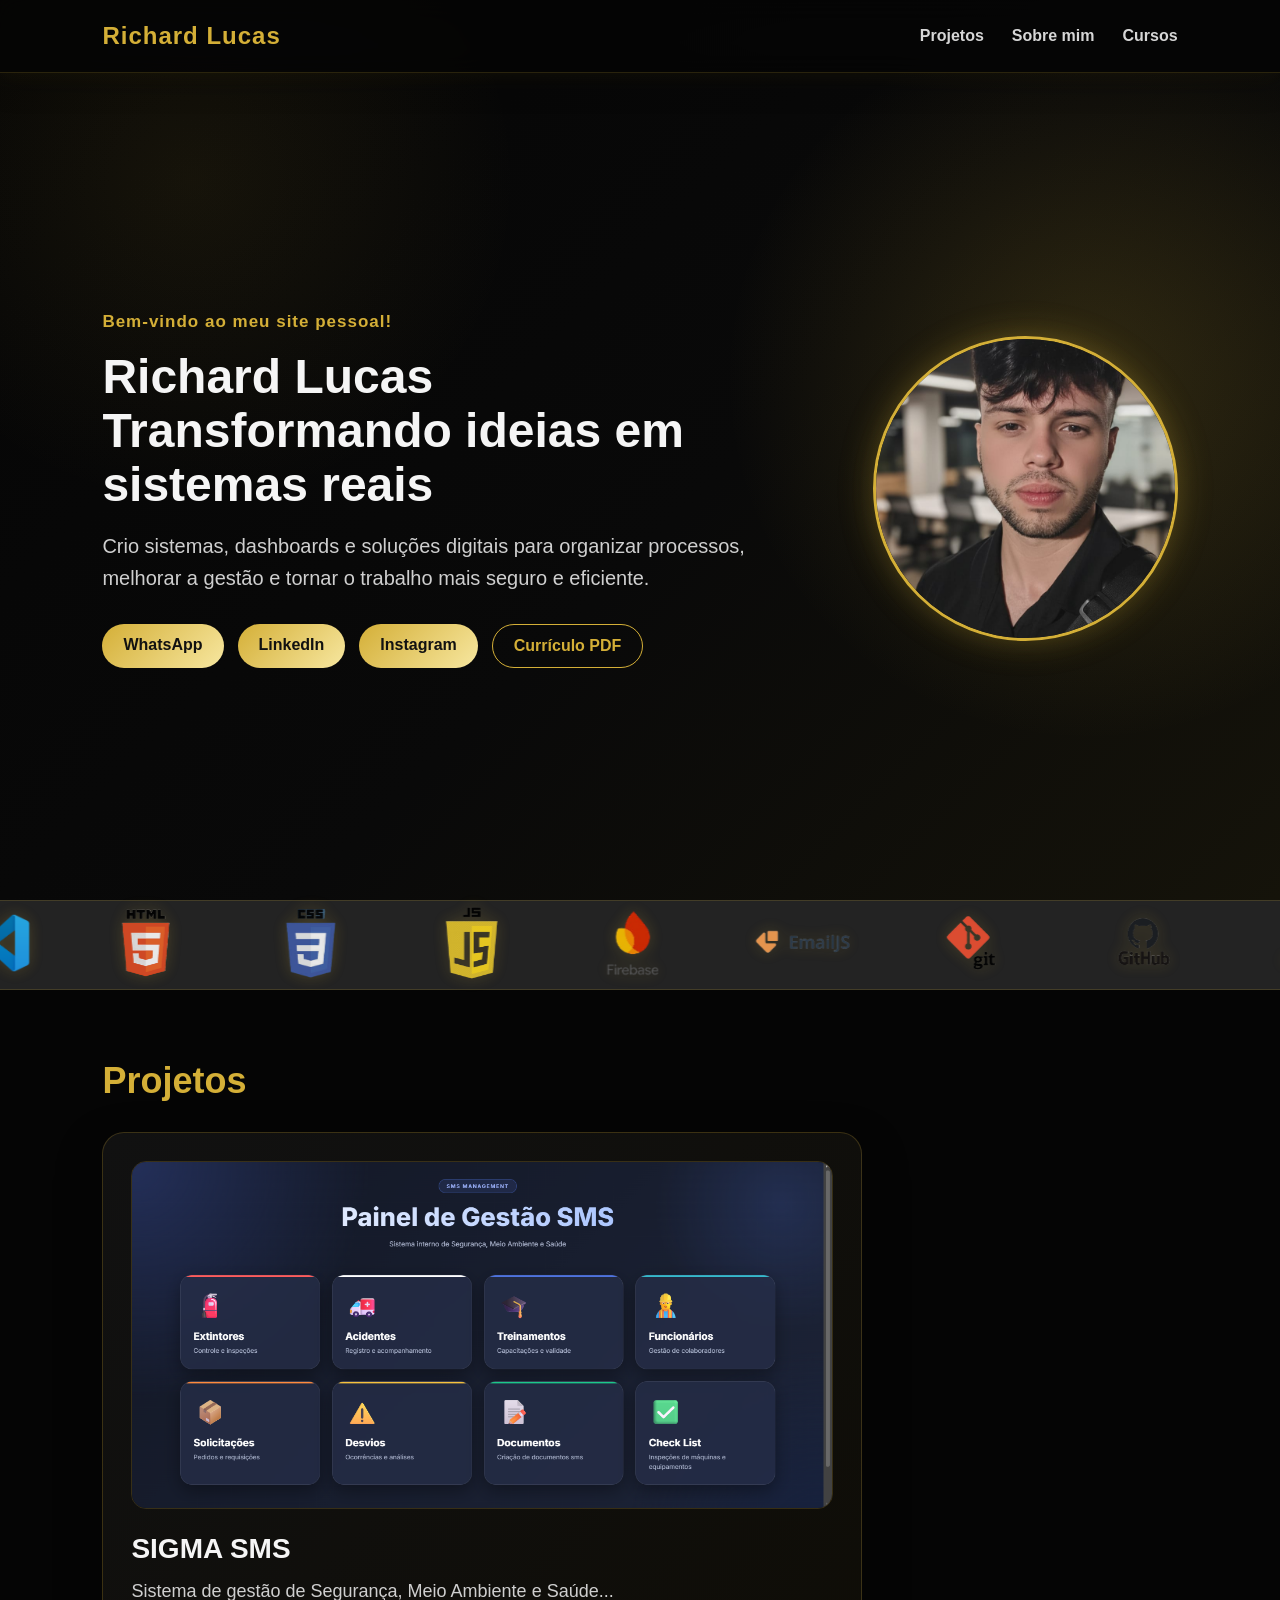
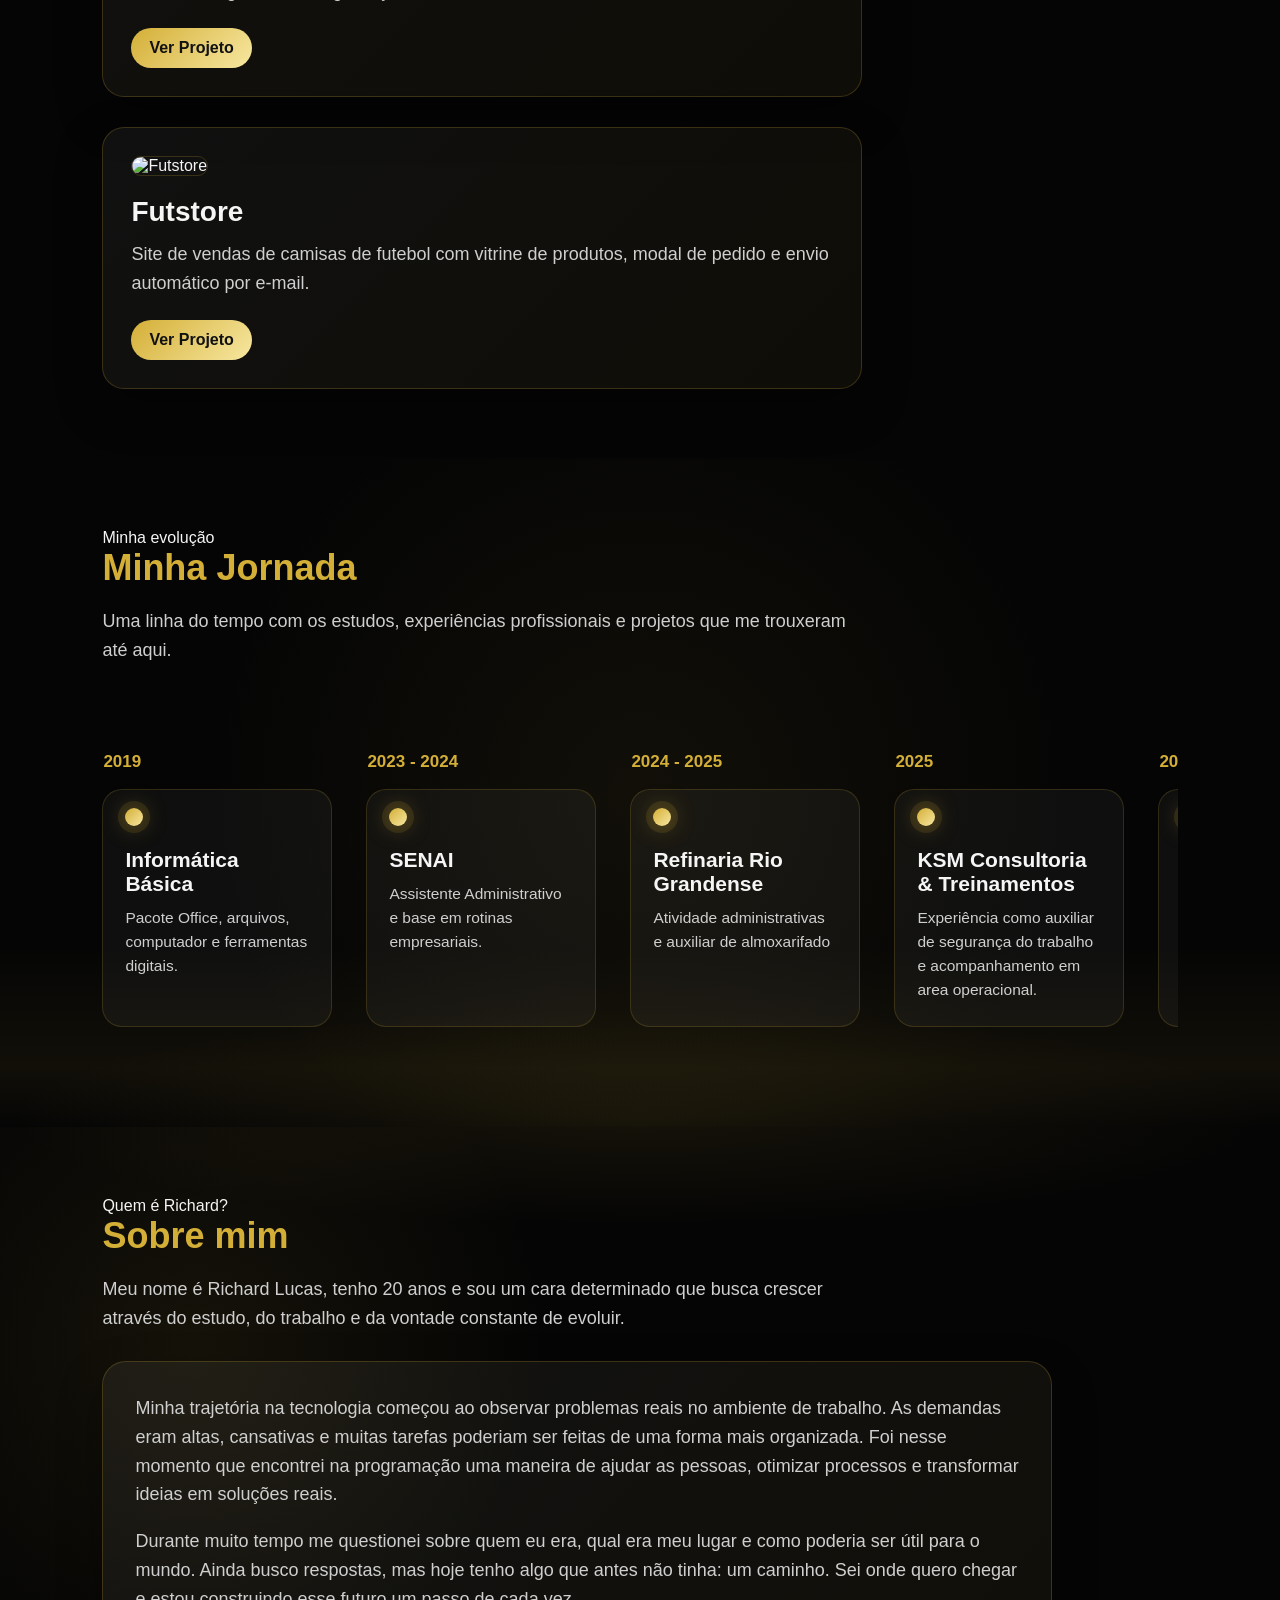
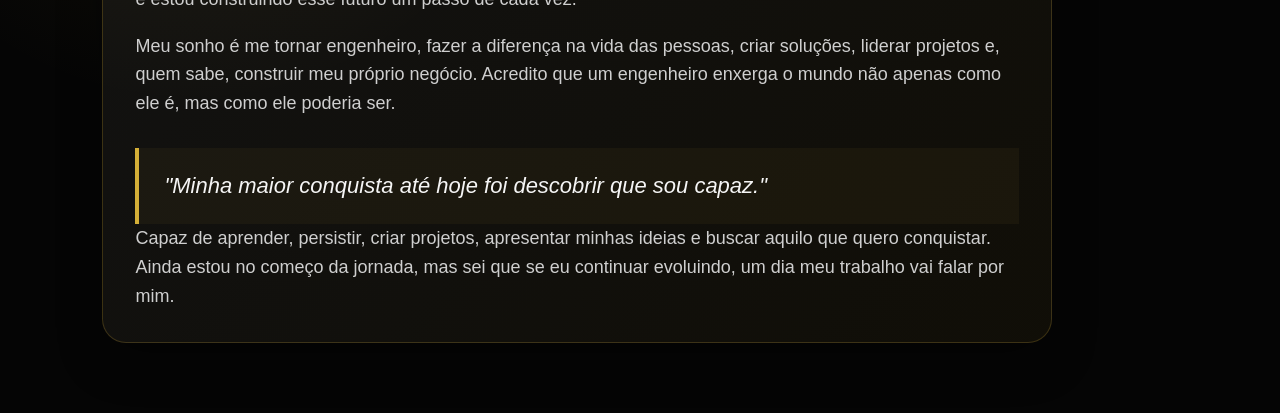
==== index.html @ 4dbd3e5e "Corrigindo caminhos dos gifs" ====
<!doctype html>
<html lang="pt-BR">
  <head>
    <meta charset="UTF-8" />
    <meta name="viewport" content="width=device-width, initial-scale=1.0" />
    <title>Richard Lucas | Desenvolvedor de Sistemas Web</title>
    <link rel="stylesheet" href="css/style.css" />
  </head>

  <body>
    <header class="header">
      <h2>Richard Lucas</h2>

      <nav>
        <a href="#projetos">Projetos</a>
        <a href="#sobre">Sobre mim</a>
        <a href="#cursos">Cursos</a>
      </nav>
    </header>

    <main>
      <section class="hero">
        <div class="hero-text">
          <span>Bem-vindo ao meu site pessoal!</span>

          <h1>
            Richard Lucas<br />
            Transformando ideias em sistemas reais
          </h1>

          <p>
            Crio sistemas, dashboards e soluções digitais para organizar
            processos, melhorar a gestão e tornar o trabalho mais seguro e
            eficiente.
          </p>

          <div class="buttons">
            <a
              href="https://wa.me/5553991507254?text=Olá,%20Richard!%20Vi%20seu%20portfólio%20e%20gostaria%20de%20conversar."
              class="btn"
              target="_blank"
            >
              WhatsApp
            </a>
            <a
              href="https://www.linkedin.com/in/richard-lucas-204932364/"
              class="btn"
              >LinkedIn</a
            >
            <a href="https://www.instagram.com/rich4rd_pl/" class="btn"
              >Instagram</a
            >
            <a
              href="assets/Curriculo_Richard_Lucas.pdf"
              class="btn btn-outline"
              download
            >
              Currículo PDF
            </a>
          </div>
        </div>

        <div class="hero-img">
          <img
            src="assets/skills/fotodeperfil.jpeg"
            alt="Foto de Richard Lucas"
          />
        </div>
      </section>

      <section class="skills">
        <div class="slider">
          <div class="slide-track">
            <a href="https://code.visualstudio.com" target="_blank">
              <img
                src="assets/skills/vscode.png"
                alt="VScode"
                class="vscode-logo"
              />
            </a>

            <a
              href="https://developer.mozilla.org/pt-BR/docs/Web/HTML"
              target="_blank"
            >
              <img src="assets/skills/html.png" alt="HTML" class="html-logo" />
            </a>

            <a
              href="https://developer.mozilla.org/pt-BR/docs/Web/CSS"
              target="_blank"
            >
              <img src="assets/skills/css.png" alt="CSS" class="css-logo" />
            </a>

            <a
              href="https://developer.mozilla.org/pt-BR/docs/Web/JavaScript"
              target="_blank"
            >
              <img src="assets/skills/js.png" alt="JS" class="js-logo" />
            </a>

            <a href="https://firebase.google.com/" target="_blank">
              <img
                src="assets/skills/firebase.png"
                alt="Firebase"
                class="firebase-logo"
              />
            </a>

            <a href="https://www.emailjs.com/" target="_blank">
              <img
                src="assets/skills/emailjs.png"
                alt="emailjs"
                class="emailjs-logo"
              />
            </a>

            <a href="https://git-scm.com/" target="_blank">
              <img src="assets/skills/git.png" alt="Git" class="git-logo" />
            </a>

            <a href="https://github.com/" target="_blank">
              <img
                src="assets/skills/git hub.png"
                alt="GitHub"
                class="github-logo"
              />
            </a>

            <a href="https://chatgpt.com/" target="_blank">
              <img
                src="assets/skills/chtgpt.png"
                alt="ChatGPT"
                class="chatgpt-logo"
              />
            </a>

            <a href="https://claude.ai/" target="_blank">
              <img
                src="assets/skills/claude.png"
                alt="Claude"
                class="claude-logo"
              />
            </a>

            <a href="https://gemini.google.com/" target="_blank">
              <img
                src="assets/skills/Gemini.png"
                alt="Gemini"
                class="gemini-logo"
              />
            </a>

            <a
              href="https://www.microsoft.com/microsoft-365/excel"
              target="_blank"
            >
              <img
                src="assets/skills/excel.png"
                alt="Excel"
                class="excel-logo"
              />
            </a>

            <a
              href="https://www.microsoft.com/microsoft-365/word"
              target="_blank"
            >
              <img src="assets/skills/word.png" alt="Word" class="word-logo" />
            </a>
          </div>
        </div>
      </section>

      <section id="projetos" class="section">
        <h2>Projetos</h2>

        <div class="projeto-card">
          <img
            src="assets/Projetos/SMS/painel_de_gestão SMS.png"
            alt="SIGMA SMS"
          />

          <h3>SIGMA SMS</h3>

          <p>Sistema de gestão de Segurança, Meio Ambiente e Saúde...</p>

          <a href="01_SIGMA SMS/sms.html">Ver Projeto</a>
        </div>

        <div class="projeto-card">
          <img src="assets/Projetos/Futstore/futstore.png" alt="Futstore" />

          <h3>Futstore</h3>

          <p>
            Site de vendas de camisas de futebol com vitrine de produtos, modal
            de pedido e envio automático por e-mail.
          </p>

          <a href="02_Futstore/futstore.html">Ver Projeto</a>
        </div>
      </section>

      <section id="cursos" class="section jornada-section">
        <span class="section-tag">Minha evolução</span>
        <h2>Minha Jornada</h2>
        <p>
          Uma linha do tempo com os estudos, experiências profissionais e
          projetos que me trouxeram até aqui.
        </p>

        <div class="jornada-timeline">
          <div class="jornada-item">
            <span class="jornada-ano">2019</span>
            <div class="jornada-dot"></div>
            <h3>Informática Básica</h3>
            <p>Pacote Office, arquivos, computador e ferramentas digitais.</p>
          </div>

          <div class="jornada-item">
            <span class="jornada-ano">2023 - 2024</span>
            <div class="jornada-dot"></div>
            <h3>SENAI</h3>
            <p>Assistente Administrativo e base em rotinas empresariais.</p>
          </div>

          <div class="jornada-item">
            <span class="jornada-ano">2024 - 2025</span>
            <div class="jornada-dot"></div>
            <h3>Refinaria Rio Grandense</h3>
            <p>Atividade administrativas e auxiliar de almoxarifado</p>
          </div>

          <div class="jornada-item">
            <span class="jornada-ano">2025</span>
            <div class="jornada-dot"></div>
            <h3>KSM Consultoria & Treinamentos</h3>
            <p>
              Experiência como auxiliar de segurança do trabalho e
              acompanhamento em area operacional.
            </p>
          </div>

          <div class="jornada-item">
            <span class="jornada-ano">2025</span>
            <div class="jornada-dot"></div>
            <h3>Serra Morena</h3>
            <p>Atuação na área de SMS, controles, EPIs, DDS e documentos.</p>
          </div>

          <div class="jornada-item destaque">
            <span class="jornada-ano">2025</span>
            <div class="jornada-dot"></div>
            <h3>Desenvolvimento Web</h3>
            <p>
              HTML, CSS, JavaScript, Firebase, GitHub e criação de sistemas.
            </p>
          </div>

          <div class="jornada-item destaque">
            <span class="jornada-ano">2026</span>
            <div class="jornada-dot"></div>
            <h3>SIGMA SMS</h3>
            <p>
              Criação de um sistema real para gestão de Segurança, Meio Ambiente
              e Saúde.
            </p>
          </div>

          <div class="jornada-item destaque">
            <span class="jornada-ano">2026</span>
            <div class="jornada-dot"></div>
            <h3>Técnico em Segurança</h3>
            <p>Formação pela QI em Segurança do Trabalho.</p>
          </div>

          <div class="jornada-item destaque">
            <span class="jornada-ano">2026</span>
            <div class="jornada-dot"></div>
            <h3>QITEC</h3>
            <p>Projeto selecionado para apresentação em feira tecnológica.</p>
          </div>
        </div>
      </section>

      <section id="sobre" class="section sobre-section">
        <span class="section-tag">Quem é Richard?</span>
        <h2>Sobre mim</h2>

        <p>
          Meu nome é Richard Lucas, tenho 20 anos e sou um cara determinado que
          busca crescer através do estudo, do trabalho e da vontade constante de
          evoluir.
        </p>

        <div class="sobre-texto">
          <p>
            Minha trajetória na tecnologia começou ao observar problemas reais
            no ambiente de trabalho. As demandas eram altas, cansativas e muitas
            tarefas poderiam ser feitas de uma forma mais organizada. Foi nesse
            momento que encontrei na programação uma maneira de ajudar as
            pessoas, otimizar processos e transformar ideias em soluções reais.
          </p>

          <p>
            Durante muito tempo me questionei sobre quem eu era, qual era meu
            lugar e como poderia ser útil para o mundo. Ainda busco respostas,
            mas hoje tenho algo que antes não tinha: um caminho. Sei onde quero
            chegar e estou construindo esse futuro um passo de cada vez.
          </p>

          <p>
            Meu sonho é me tornar engenheiro, fazer a diferença na vida das
            pessoas, criar soluções, liderar projetos e, quem sabe, construir
            meu próprio negócio. Acredito que um engenheiro enxerga o mundo não
            apenas como ele é, mas como ele poderia ser.
          </p>

          <div class="frase-impacto">
            "Minha maior conquista até hoje foi descobrir que sou capaz."
          </div>

          <p>
            Capaz de aprender, persistir, criar projetos, apresentar minhas
            ideias e buscar aquilo que quero conquistar. Ainda estou no começo
            da jornada, mas sei que se eu continuar evoluindo, um dia meu
            trabalho vai falar por mim.
          </p>
        </div>
      </section>
    </main>

    <script src="js/script.js"></script>
  </body>
</html>
---- css/style.css ----
/* ==============================
   RESET / BASE
============================== */
* {
  margin: 0;
  padding: 0;
  box-sizing: border-box;
  font-family: Arial, Helvetica, sans-serif;
}

html {
  scroll-behavior: smooth;
}

body {
  background: #050505;
  color: #f5f5f5;
}

/* ==============================
   HEADER
============================== */
.header {
  width: 100%;
  padding: 22px 8%;
  display: flex;
  justify-content: space-between;
  align-items: center;
  background: rgba(5, 5, 5, 0.88);
  position: fixed;
  top: 0;
  z-index: 10;
  backdrop-filter: blur(12px);
  border-bottom: 1px solid rgba(212, 175, 55, 0.18);
}

.header h2 {
  color: #d4af37;
  letter-spacing: 1px;
}

.header nav {
  display: flex;
  gap: 28px;
}

.header nav a {
  color: #d6d6d6;
  text-decoration: none;
  font-weight: 600;
  transition: 0.3s;
}

.header nav a:hover {
  color: #d4af37;
}

/* ==============================
   HERO
============================== */
.hero {
  min-height: 100vh;
  padding: 135px 8% 55px;
  display: flex;
  align-items: center;
  justify-content: space-between;
  gap: 55px;
  background:
    radial-gradient(circle at 85% 42%, rgba(212, 175, 55, 0.18), transparent 30%),
    radial-gradient(circle at 15% 20%, rgba(212, 175, 55, 0.08), transparent 25%),
    linear-gradient(135deg, #050505 0%, #090909 55%, #15130a 100%);
}

.hero-text {
  max-width: 680px;
}

.hero-text span {
  color: #d4af37;
  font-weight: bold;
  font-size: 17px;
  letter-spacing: 1px;
}

.hero-text h1 {
  font-size: 48px;
  line-height: 1.12;
  margin: 18px 0;
}

.hero-text p {
  color: #cfcfcf;
  font-size: 20px;
  line-height: 1.6;
  margin-bottom: 30px;
  max-width: 650px;
}

/* ==============================
   BOTÕES
============================== */
.buttons {
  display: flex;
  flex-wrap: wrap;
  gap: 14px;
}

.btn {
  padding: 12px 21px;
  border-radius: 999px;
  background: linear-gradient(135deg, #d4af37, #f7e7a0);
  color: #111;
  font-weight: bold;
  text-decoration: none;
  transition: 0.3s;
}

.btn:hover {
  transform: translateY(-4px);
  box-shadow: 0 10px 28px rgba(212, 175, 55, 0.28);
}

.btn-outline {
  background: transparent;
  color: #d4af37;
  border: 1.5px solid #d4af37;
}

/* ==============================
   FOTO HERO
============================== */
.hero-img {
  position: relative;
}

.hero-img::before {
  content: "";
  position: absolute;
  inset: -22px;
  border-radius: 50%;
  background: radial-gradient(circle, rgba(212, 175, 55, 0.38), transparent 65%);
  filter: blur(12px);
  z-index: 0;
}

.hero-img img {
  position: relative;
  z-index: 1;
  width: 305px;
  height: 305px;
  object-fit: cover;
  border-radius: 50%;
  border: 3px solid #d4af37;
  box-shadow: 0 0 35px rgba(212, 175, 55, 0.28);
}

/* ==============================
   SKILLS / TECNOLOGIAS
============================== */
.skills {
  height: 90px;
  display: flex;
  align-items: center;
  background: rgba(37, 37, 37, 0.95);
  overflow: visible;
  position: relative;
  border-top: 1px solid rgba(212, 175, 55, 0.18);
  border-bottom: 1px solid rgba(212, 175, 55, 0.18);
}

.skills::before {
  content: "";
  position: absolute;
  left: 0;
  top: 50%;
  width: 100%;
  height: 1px;
  transform: translateY(-50%);
  box-shadow:
    0 0 5px #d4af37,
    0 0 10px #d4af37,
}

.slider {
  width: 100%;
  overflow: hidden;
  cursor: grab;
  user-select: none;
}

.slider.dragging {
  cursor: grabbing;
}

.slider.dragging a {
  pointer-events: none;
}

.slide-track {
  display: flex;
  align-items: center;
  gap: 70px;
  width: fit-content;
  transform: translateX(0);
  will-change: transform;
}

.slide-track img {
  object-fit: contain;
  opacity: 0.9;
  filter: drop-shadow(0 0 8px rgba(212, 175, 55, 0.25));
  transition: 0.3s;
}

.slide-track img:hover {
  transform: scale(1.15);
  opacity: 1;
  filter:
    drop-shadow(0 0 10px #d4af37)
    drop-shadow(0 0 20px #d4af37);
}

/* Tamanho individual das logos */
.vscode-logo {
  width: 60px !important;
  height: 60px !important;
}

.html-logo {
  width: 90px !important;
  height: 90px !important;
}

.css-logo {
  width: 100px !important;
  height: 100px !important;
}

.js-logo {
  width: 82px !important;
  height: 82px !important;
}

.firebase-logo {
  width: 100px !important;
  height: 100px !important;
}

.emailjs-logo {
  width: 100px !important;
  height: 100px !important;
}

.git-logo {
  width: 100px !important;
  height: 100px !important;
}

.github-logo {
  width: 100px !important;
  height: 100px !important;
}

.chatgpt-logo {
  width: 100px !important;
  height: 100px !important;
}

.claude-logo {
  width: 200px !important;
  height: 200px !important;
}

.gemini-logo {
  width: 100px !important;
  height: 100px !important;
}

.excel-logo,
.word-logo {
  width: 65px !important;
  height: 65px !important;
}

/* ==============================
   SEÇÕES
============================== */
.section {
  padding: 70px 8%;
  background: #050505;
}

.section h2 {
  font-size: 36px;
  color: #d4af37;
  margin-bottom: 18px;
}

.section p {
  color: #cfcfcf;
  font-size: 18px;
  line-height: 1.6;
  max-width: 750px;
}

/* ==============================
   Projetos
============================== */

.projeto-card {
  margin-top: 30px;
  max-width: 760px;
  padding: 28px;
  border-radius: 22px;
  background: linear-gradient(135deg, rgba(255, 255, 255, 0.05), rgba(212, 175, 55, 0.05));
  border: 1px solid rgba(212, 175, 55, 0.22);
  box-shadow: 0 18px 45px rgba(0, 0, 0, 0.35);
}

.projeto-card h3 {
  color: #f5f5f5;
  font-size: 28px;
  margin-bottom: 12px;
}

.projeto-card p {
  margin-bottom: 22px;
}

.projeto-card a {
  color: #111;
  background: linear-gradient(135deg, #d4af37, #f7e7a0);
  padding: 11px 18px;
  border-radius: 999px;
  font-weight: bold;
  text-decoration: none;
  display: inline-block;
  transition: 0.3s;
}

.projeto-card a:hover {
  transform: translateY(-3px);
  box-shadow: 0 10px 25px rgba(212, 175, 55, 0.25);
}

.projeto-card img {
  width: 100%;
  border-radius: 15px;
  margin-bottom: 20px;
  border: 1px solid rgba(212, 175, 55, 0.2);
}

/* ==============================
   RESPONSIVO
============================== */
@media (max-width: 850px) {
  .header {
    flex-direction: column;
    gap: 16px;
    padding: 18px 6%;
  }

  .hero {
    flex-direction: column-reverse;
    text-align: center;
    padding-top: 165px;
  }

  .hero-text h1 {
    font-size: 34px;
  }

  .hero-text p {
    font-size: 17px;
  }

  .buttons {
    justify-content: center;
  }

  .hero-img img {
    width: 235px;
    height: 235px;
  }

  .skills {
    height: 75px;
  }

  .slide-track {
    gap: 45px;
  }
}

/* ==============================
   JORNADA / TIMELINE HORIZONTAL
============================== */
.jornada-section {
  position: relative;
  background:
    radial-gradient(
      circle at center,
      rgba(212, 175, 55, 0.06),
      transparent 60%
    ),
    #050505;
}

.jornada-section::after {
  content: "";
  position: absolute;

  bottom: 0;
  left: 0;

  width: 100%;
  height: 180px;

  background: linear-gradient(
    to bottom,
    transparent,
    rgba(212, 175, 55, 0.03),
    rgba(212, 175, 55, 0.06),
    transparent
  );

  pointer-events: none;
}

.jornada-timeline {
  margin-top: 55px;
  position: relative;
  display: flex;
  gap: 34px;
  overflow-x: auto;
  padding: 70px 10px 30px;
  scroll-snap-type: x mandatory;
}

.jornada-timeline::-webkit-scrollbar {
  height: 8px;
}

.jornada-timeline::-webkit-scrollbar-track {
  background: rgba(255, 255, 255, 0.06);
  border-radius: 999px;
}

.jornada-timeline::-webkit-scrollbar-thumb {
  background: linear-gradient(135deg, #d4af37, #f7e7a0);
  border-radius: 999px;
}

.jornada-dot {
  z-index: 4;
}

.jornada-item {
  z-index: 2;
}

.jornada-dot {
  z-index: 3;
}

.jornada-item {
  position: relative;
  min-width: 230px;
  padding: 58px 22px 24px;
  border-radius: 20px;
  background: rgba(255, 255, 255, 0.045);
  border: 1px solid rgba(212, 175, 55, 0.18);
  scroll-snap-align: start;
  transition: all 0.3s ease;
}

.jornada-item:hover {
  transform: translateY(-14px);
  border-color: rgba(212, 175, 55, 0.65);
  box-shadow:
    0 22px 45px rgba(0, 0, 0, 0.45),
    0 0 28px rgba(212, 175, 55, 0.14);
}

.jornada-ano {
  position: absolute;
  top: -38px;
  left: 0;
  color: #d4af37;
  font-weight: bold;
  font-size: 17px;
}

.jornada-dot {
  position: absolute;
  top: 18px;
  left: 22px;
  width: 18px;
  height: 18px;
  border-radius: 50%;
  background: linear-gradient(135deg, #d4af37, #f7e7a0);
  box-shadow:
    0 0 0 7px rgba(212, 175, 55, 0.12),
    0 0 22px rgba(212, 175, 55, 0.5);
  z-index: 10;
}

.jornada-item:hover {
  transform: translateY(-14px);
  border-color: rgba(212, 175, 55, 0.65);
  box-shadow:
    0 22px 45px rgba(0, 0, 0, 0.45),
    0 0 28px rgba(212, 175, 55, 0.14);
}

.jornada-item:hover .jornada-dot {
  transform: scale(1.35);
  box-shadow:
    0 0 0 10px rgba(212, 175, 55, 0.18),
    0 0 25px rgba(212, 175, 55, 0.85),
    0 0 45px rgba(212, 175, 55, 0.45);
}

.jornada-item:hover .jornada-ano {
  text-shadow:
    0 0 10px rgba(212, 175, 55, 0.8),
    0 0 22px rgba(212, 175, 55, 0.45);
}

.jornada-dot {
  transition: 0.35s ease;
}

.jornada-item h3 {
  color: #f5f5f5;
  font-size: 21px;
  margin-bottom: 10px;
}

.jornada-item p {
  font-size: 15.5px;
  color: #cfcfcf;
  line-height: 1.55;
}

.jornada-item.destaque {
  background: linear-gradient(
    135deg,
    rgba(212, 175, 55, 0.11),
    rgba(255, 255, 255, 0.045)
  );
  border-color: rgba(212, 175, 55, 0.28);
}

/* ==============================
   SOBRE MIM
============================== */
.sobre-section {
  position: relative;
  background:
    radial-gradient(circle at 15% 25%, rgba(212, 175, 55, 0.08), transparent 28%),
    #050505;
}

.sobre-section::before {
  content: "";

  position: absolute;

  top: -120px;
  left: 0;

  width: 100%;
  height: 220px;

  background: radial-gradient(
    ellipse at center,
    rgba(212, 175, 55, 0.08),
    transparent 70%
  );

  pointer-events: none;
}

.sobre-texto {
  margin-top: 28px;
  max-width: 950px;
  padding: 32px;
  border-radius: 24px;
  background: linear-gradient(
    135deg,
    rgba(255, 255, 255, 0.055),
    rgba(212, 175, 55, 0.06)
  );
  border: 1px solid rgba(212, 175, 55, 0.22);
  box-shadow: 0 18px 45px rgba(0, 0, 0, 0.32);
}

.sobre-texto p {
  max-width: 100%;
  margin-bottom: 18px;
}

.sobre-texto p:last-child {
  margin-bottom: 0;
}

.frase-impacto {
  margin-top: 30px;
  padding: 25px;

  border-left: 4px solid #d4af37;

  background: rgba(212,175,55,.05);

  font-size: 22px;
  font-style: italic;
}

/* ==============================
   ANIMAÇÕES
============================== */

/* Partículas douradas no fundo */
body::before {
  content: "";
  position: fixed;
  inset: 0;

  background-image:
    radial-gradient(circle, rgba(212, 175, 55, 0.7) 1px, transparent 1px);

  background-size: 180px 180px;

  opacity: 0.12;

  pointer-events: none;
  z-index: -1;

  animation: particlesMove 40s linear infinite;
}

@keyframes particlesMove {
  from {
    transform: translateY(0);
  }

  to {
    transform: translateY(-180px);
  }
}

/* Foto respirando */
.hero-img img {
  animation: photoBreath 5s ease-in-out infinite;
}

@keyframes photoBreath {
  0%,100% {
    transform: scale(1);
  }

  50% {
    transform: scale(1.03);
  }
}

/* Aura girando atrás da foto */
.hero-img::before {
  animation: rotateGlow 12s linear infinite;
}

@keyframes rotateGlow {
  from {
    transform: rotate(0deg);
  }

  to {
    transform: rotate(360deg);
  }
}

/* Títulos brilhando suavemente */
.section h2 {
  animation: titleGlow 4s ease-in-out infinite;
}

@keyframes titleGlow {
  0%,100% {
    text-shadow: none;
  }

  50% {
    text-shadow:
      0 0 10px rgba(212, 175, 55, 0.4),
      0 0 20px rgba(212, 175, 55, 0.2);
  }
}

/* Cards da jornada */
.jornada-item {
  transition:
    transform 0.35s ease,
    box-shadow 0.35s ease,
    border-color 0.35s ease;
}

.jornada-item:hover {
  transform: translateY(-14px);
}

/* Bolinha da timeline */
.jornada-dot {
  transition: 0.35s ease;
}

.jornada-item:hover .jornada-dot {
  transform: scale(1.3);

  box-shadow:
    0 0 0 10px rgba(212, 175, 55, 0.15),
    0 0 25px rgba(212, 175, 55, 0.7),
    0 0 45px rgba(212, 175, 55, 0.4);
}

/* Botões */
.btn {
  position: relative;
  overflow: hidden;
}

.btn::before {
  content: "";
  position: absolute;
  top: 0;
  left: -100%;

  width: 100%;
  height: 100%;

  background: linear-gradient(
    90deg,
    transparent,
    rgba(255,255,255,0.3),
    transparent
  );

  transition: 0.6s;
}

.btn:hover::before {
  left: 100%;
}

/* ==============================
   ANIMAÇÃO HEADER / NAV
============================== */
.header {
  box-shadow:
    0 0 20px rgba(212, 175, 55, 0.08),
    0 8px 30px rgba(0, 0, 0, 0.35);
}

.header::after {
  content: "";
  position: absolute;
  bottom: -1px;
  left: -100%;

  width: 100%;
  height: 1px;

  background: linear-gradient(
    90deg,
    transparent,
    #d4af37,
    #f7e7a0,
    transparent
  );

  animation: navGlow 4s linear infinite;
}

@keyframes navGlow {
  from {
    left: -100%;
  }

  to {
    left: 100%;
  }
}

.header nav a {
  position: relative;
}

.header nav a::after {
  content: "";
  position: absolute;
  left: 0;
  bottom: -7px;

  width: 0;
  height: 2px;

  background: linear-gradient(90deg, #d4af37, #f7e7a0);
  box-shadow: 0 0 12px rgba(212, 175, 55, 0.8);

  transition: 0.3s;
}

.header nav a:hover::after {
  width: 100%;
}
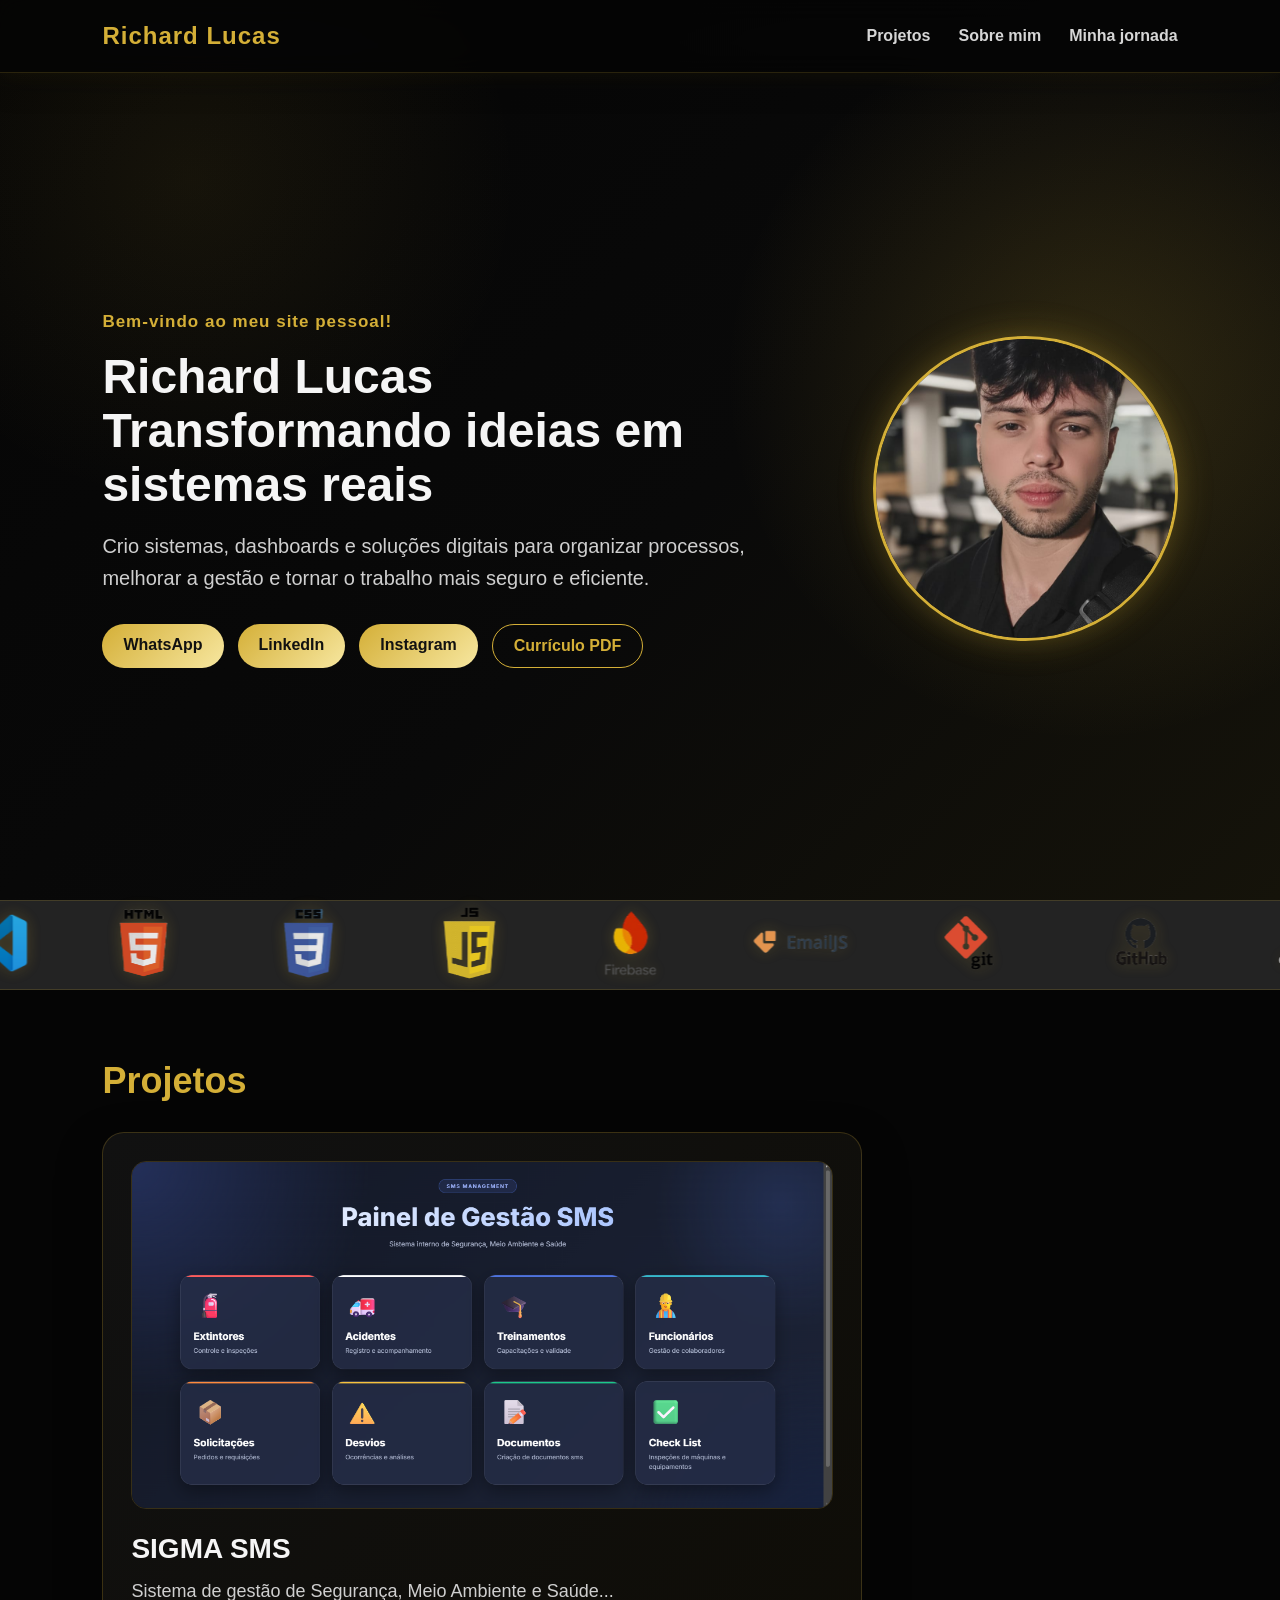
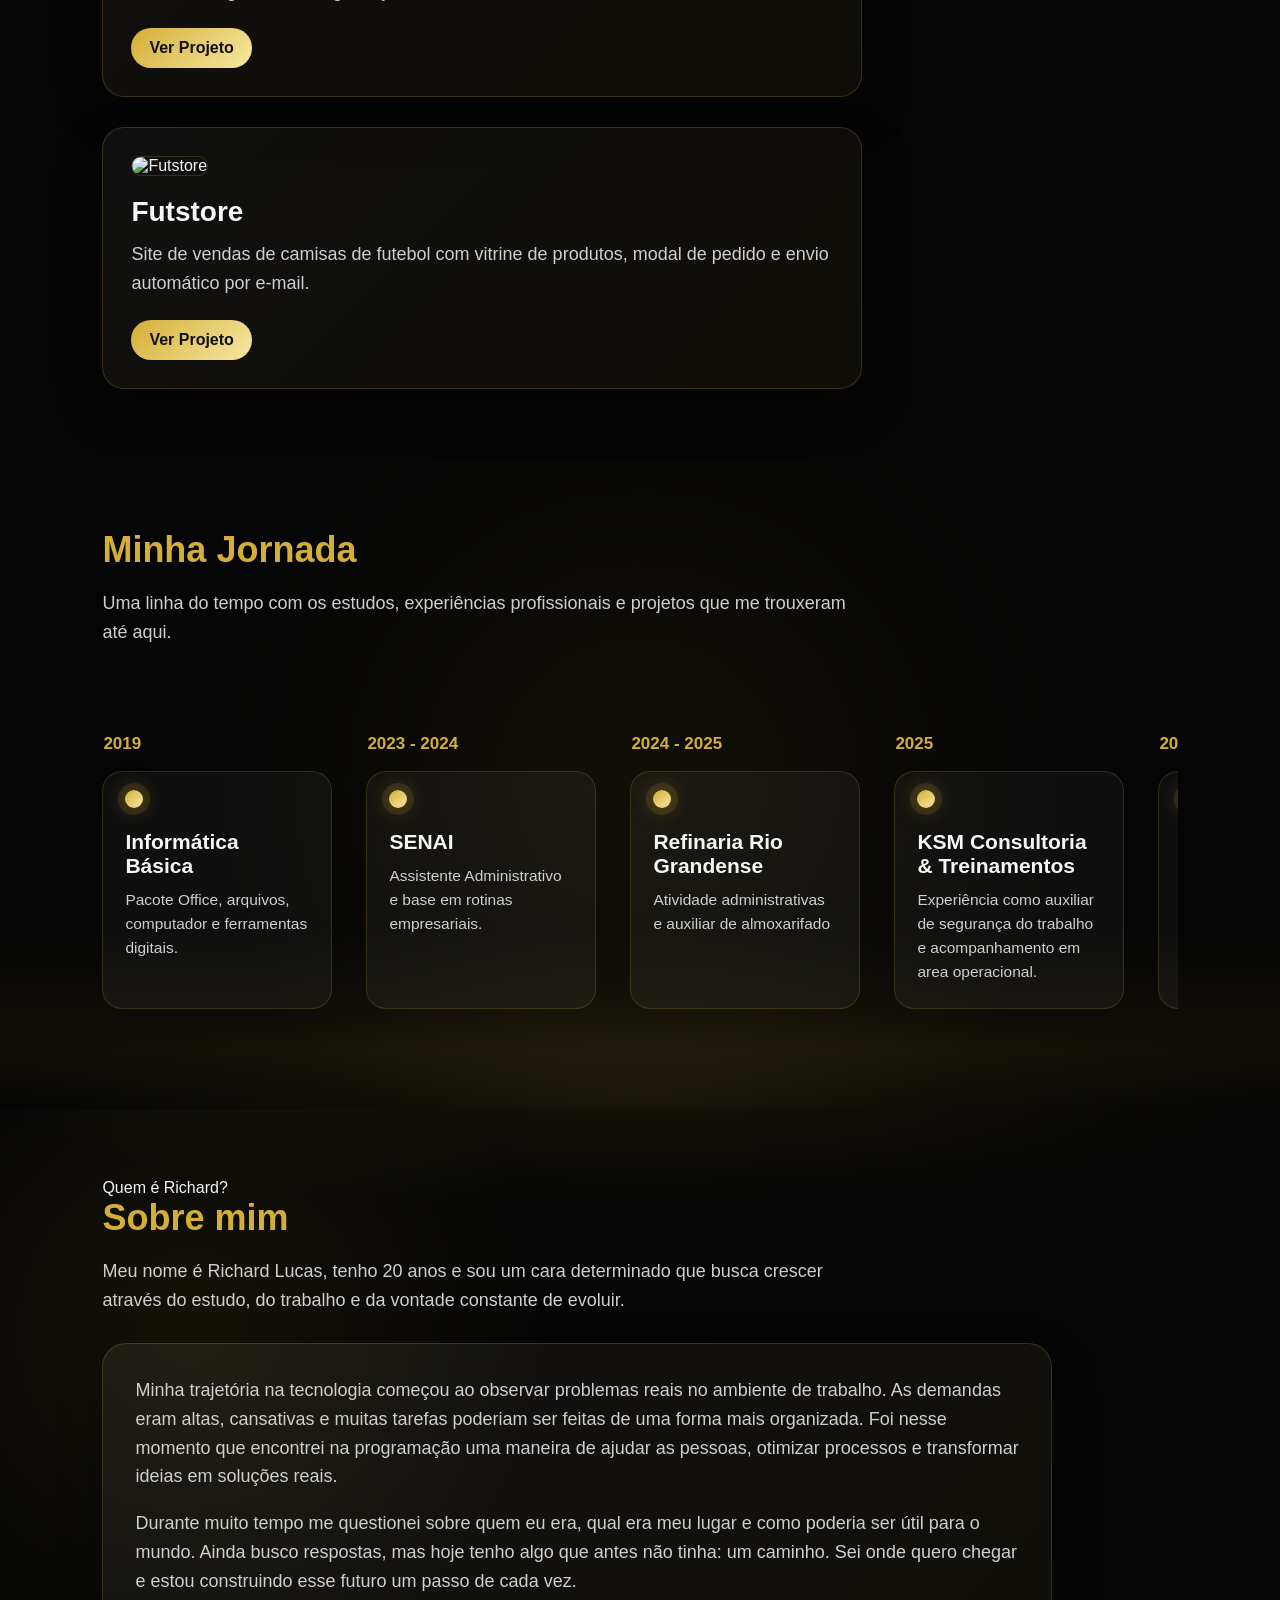
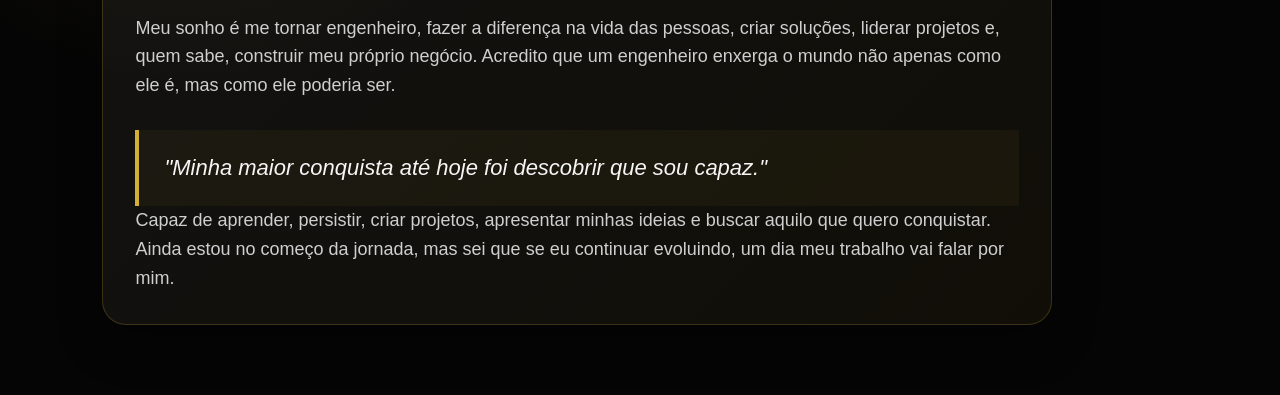
==== commit e8f6bb65: "ajuste na pagina principal" ====
--- a/index.html
+++ b/index.html
@@ -14,7 +14,7 @@
       <nav>
         <a href="#projetos">Projetos</a>
         <a href="#sobre">Sobre mim</a>
-        <a href="#cursos">Cursos</a>
+        <a href="#cursos">Minha jornada</a>
       </nav>
     </header>
 
@@ -204,7 +204,6 @@
       </section>
 
       <section id="cursos" class="section jornada-section">
-        <span class="section-tag">Minha evolução</span>
         <h2>Minha Jornada</h2>
         <p>
           Uma linha do tempo com os estudos, experiências profissionais e
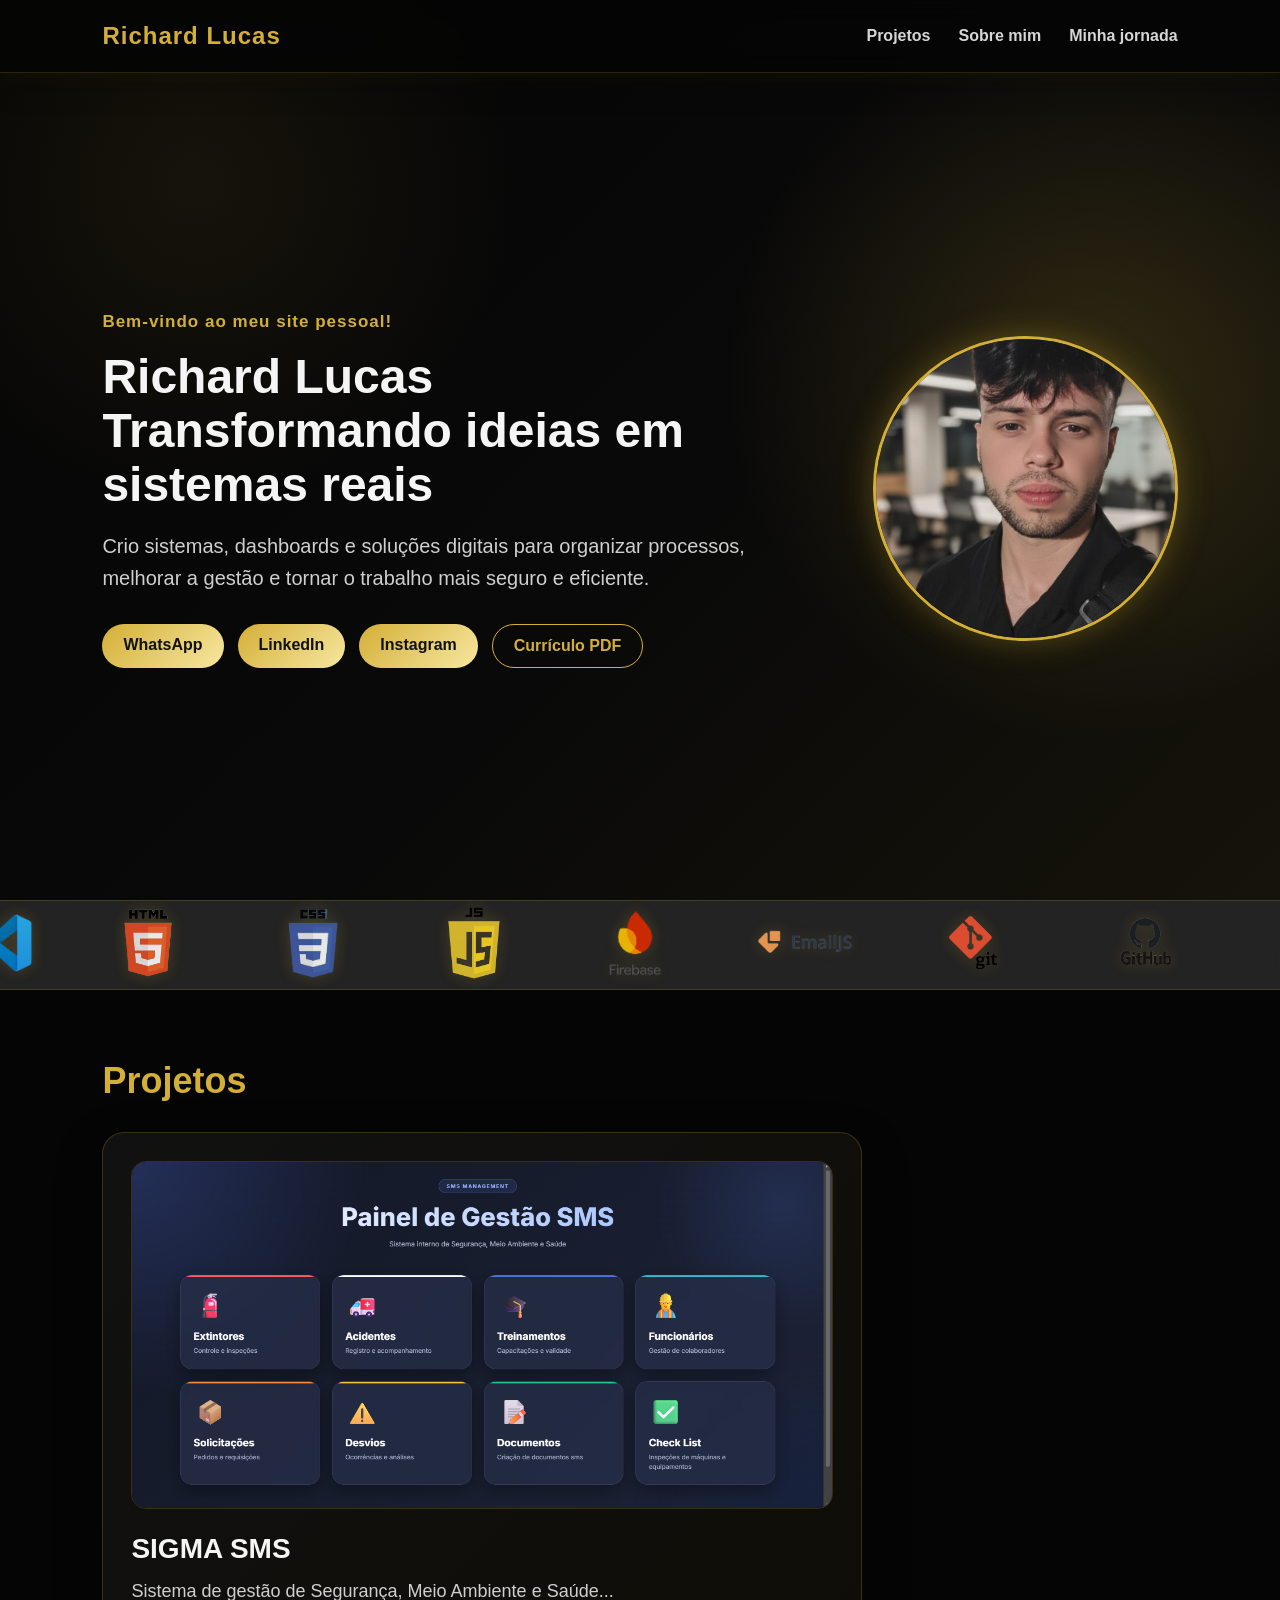
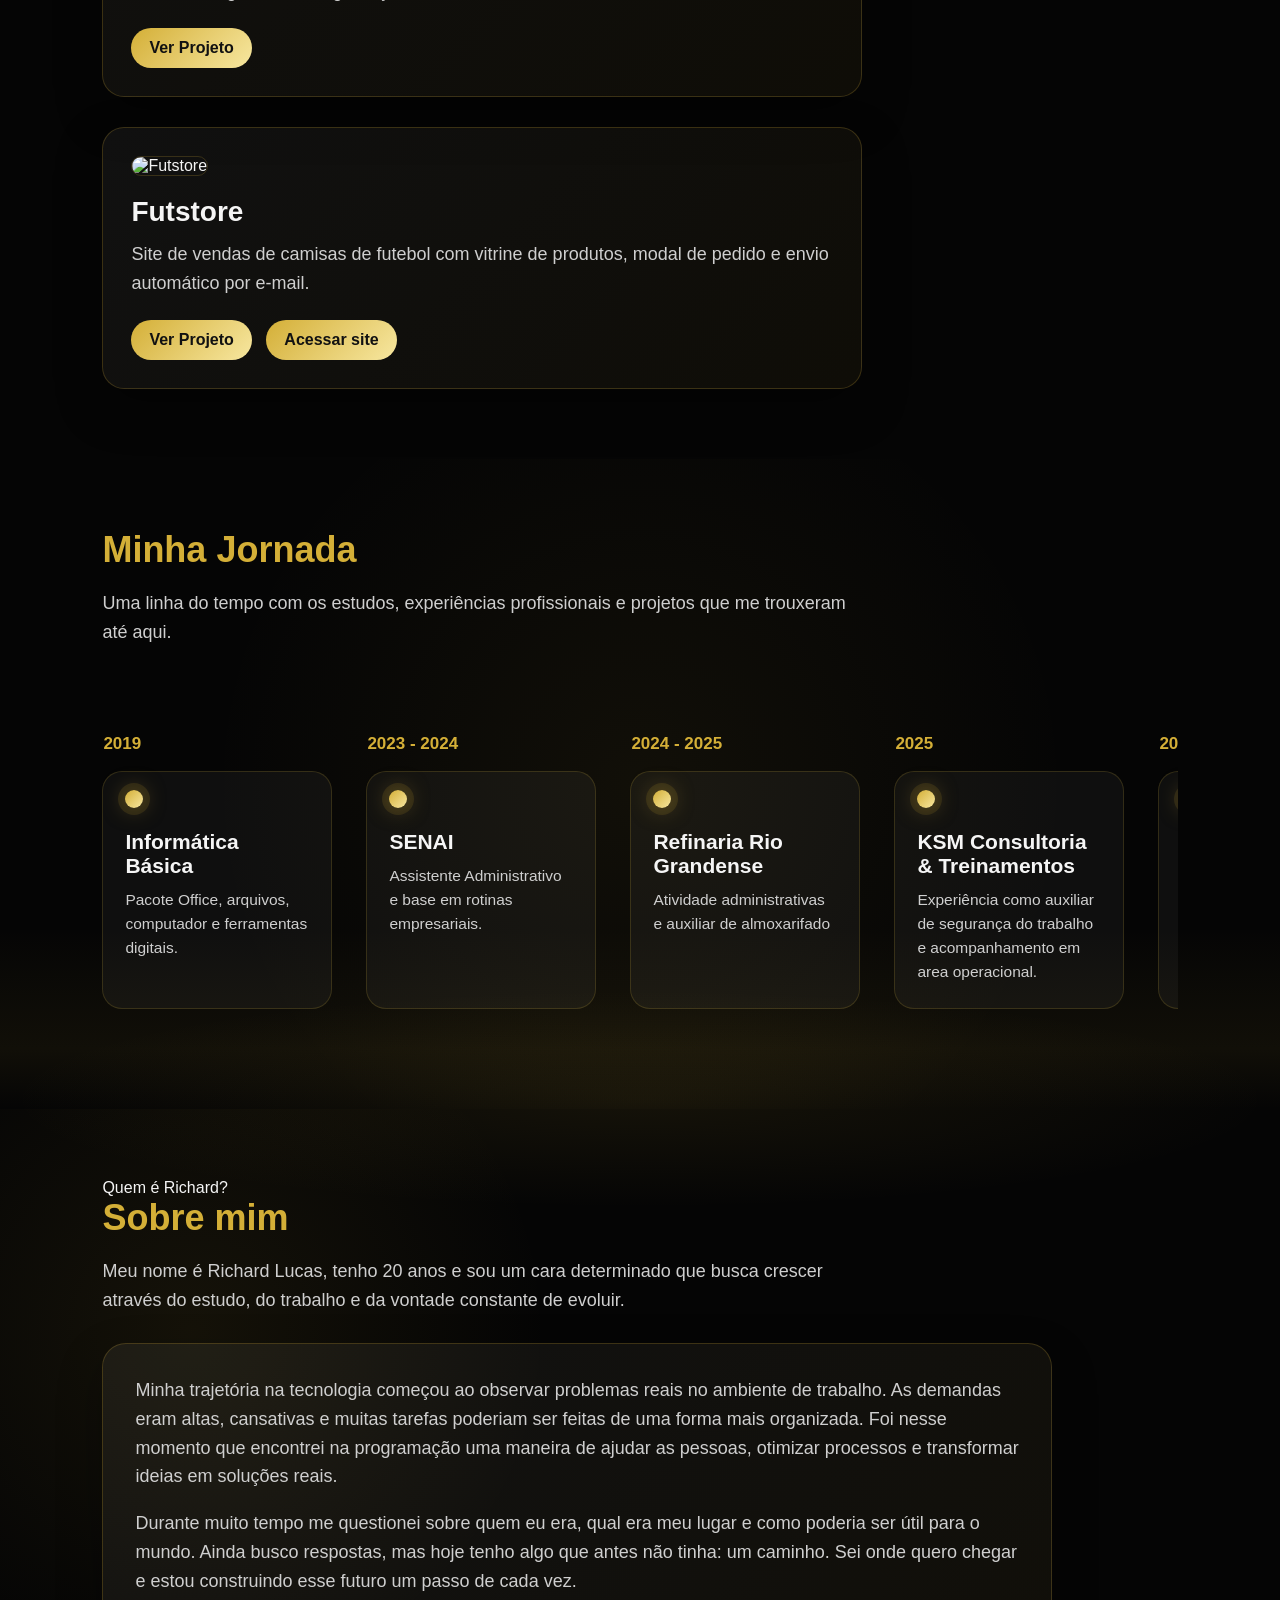
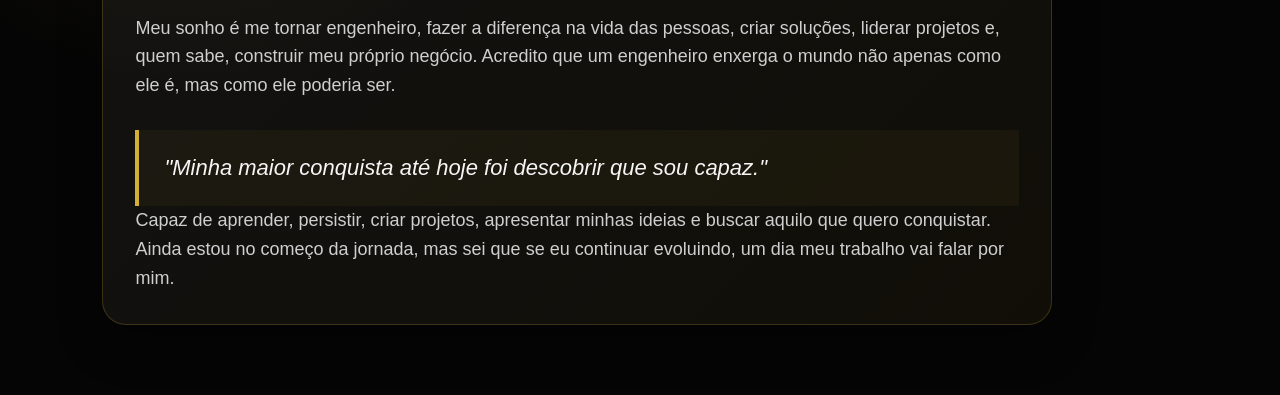
==== commit d1444a1b: "Vitrine home Futstore" ====
--- a/index.html
+++ b/index.html
@@ -190,7 +190,7 @@
         </div>
 
         <div class="projeto-card">
-          <img src="assets/Projetos/Futstore/futstore.png" alt="Futstore" />
+          <img src="/assets/projetos/Futsotore/futstore.png" alt="Futstore" />
 
           <h3>Futstore</h3>
 
@@ -200,6 +200,9 @@
           </p>
 
           <a href="02_Futstore/futstore.html">Ver Projeto</a>
+          <a href="https://esquilo64243-bot.github.io/Futstore/"
+            >Acessar site</a
+          >
         </div>
       </section>
 
--- a/css/style.css
+++ b/css/style.css
@@ -336,6 +336,7 @@
   text-decoration: none;
   display: inline-block;
   transition: 0.3s;
+  margin-right: 10px;
 }
 
 .projeto-card a:hover {
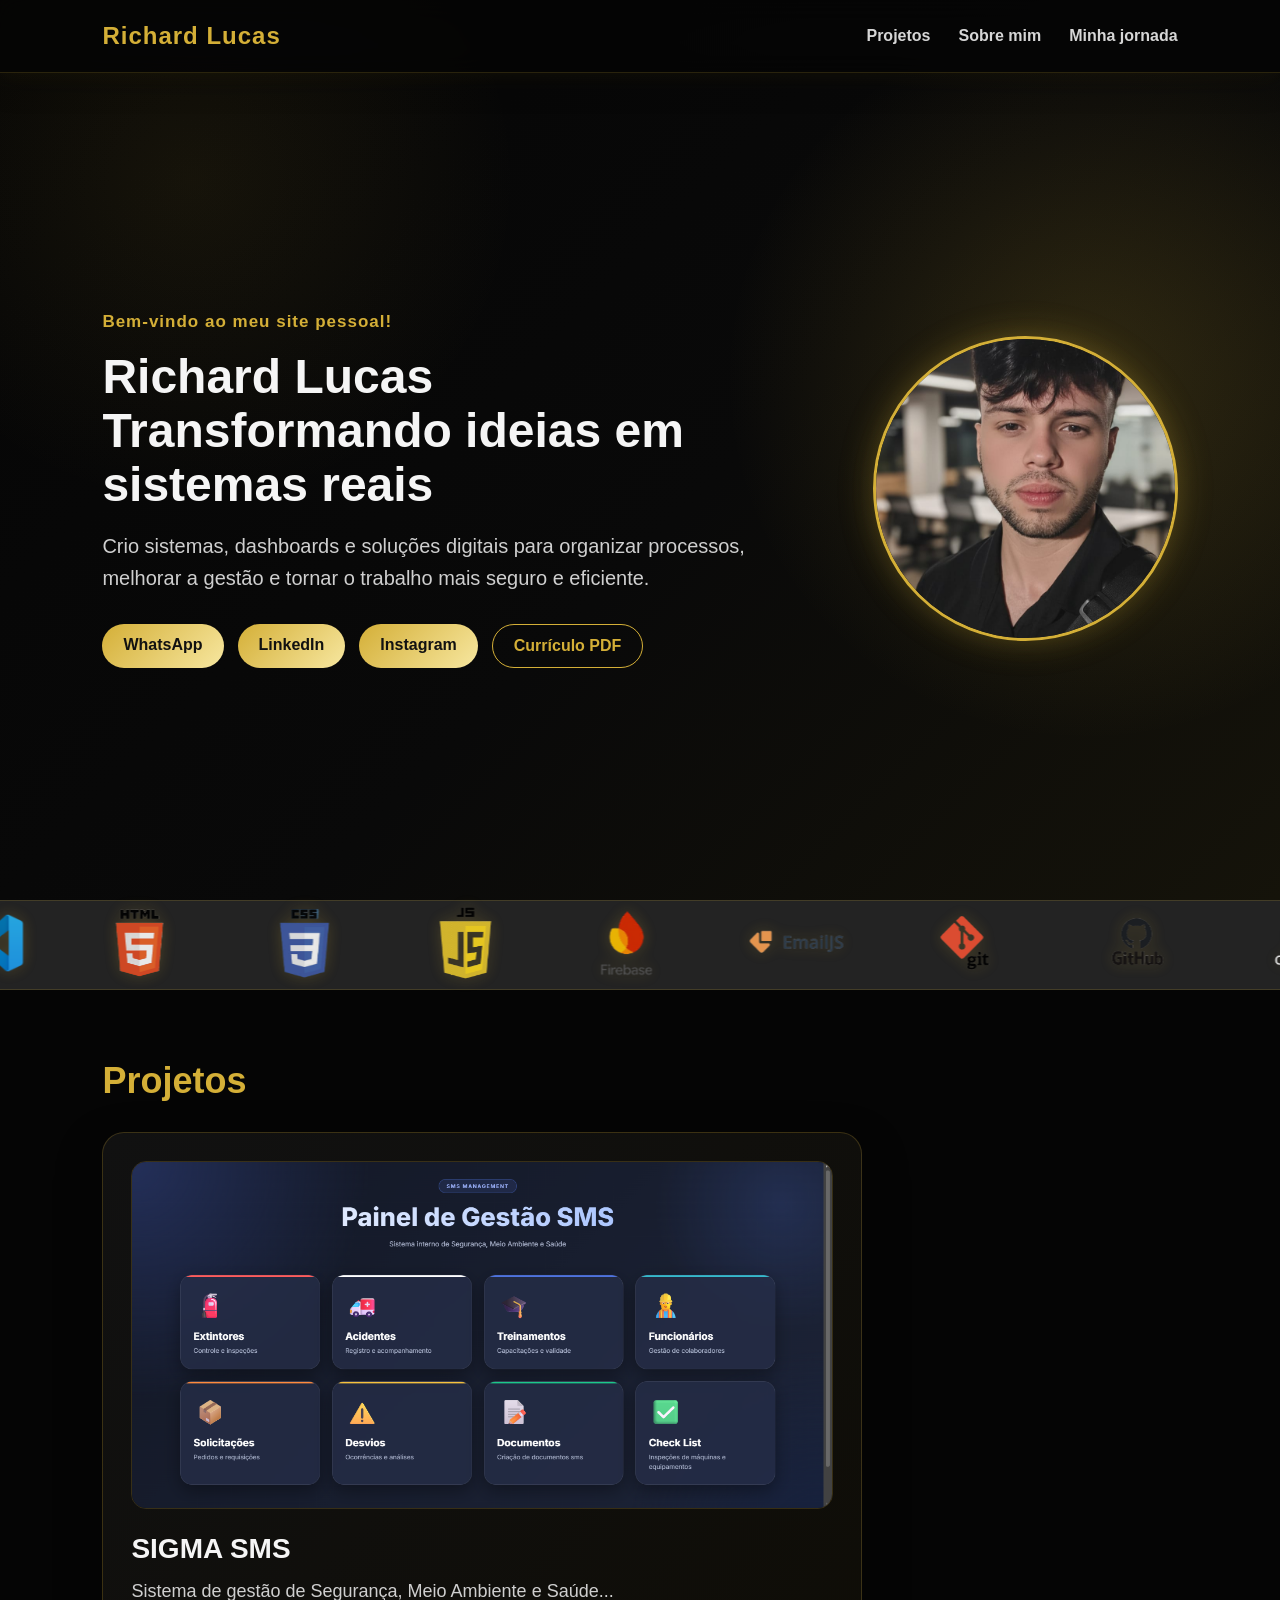
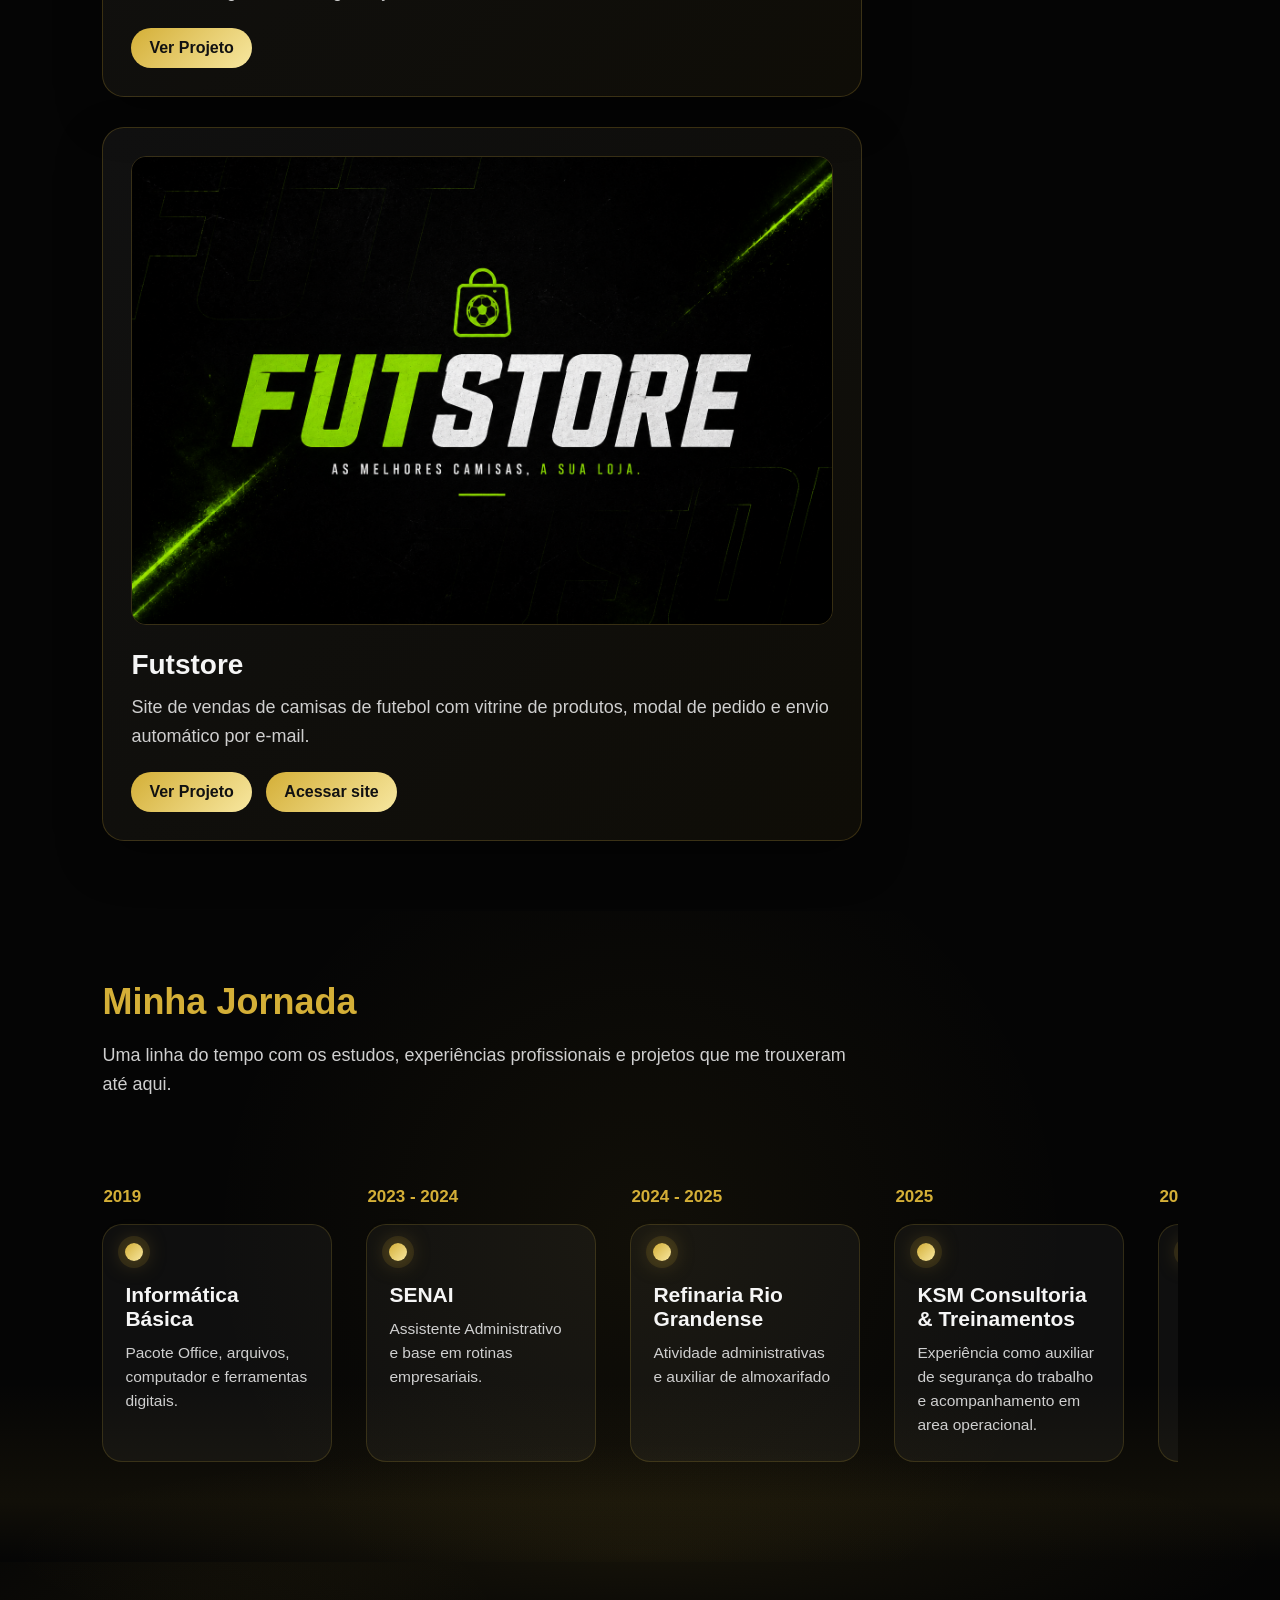
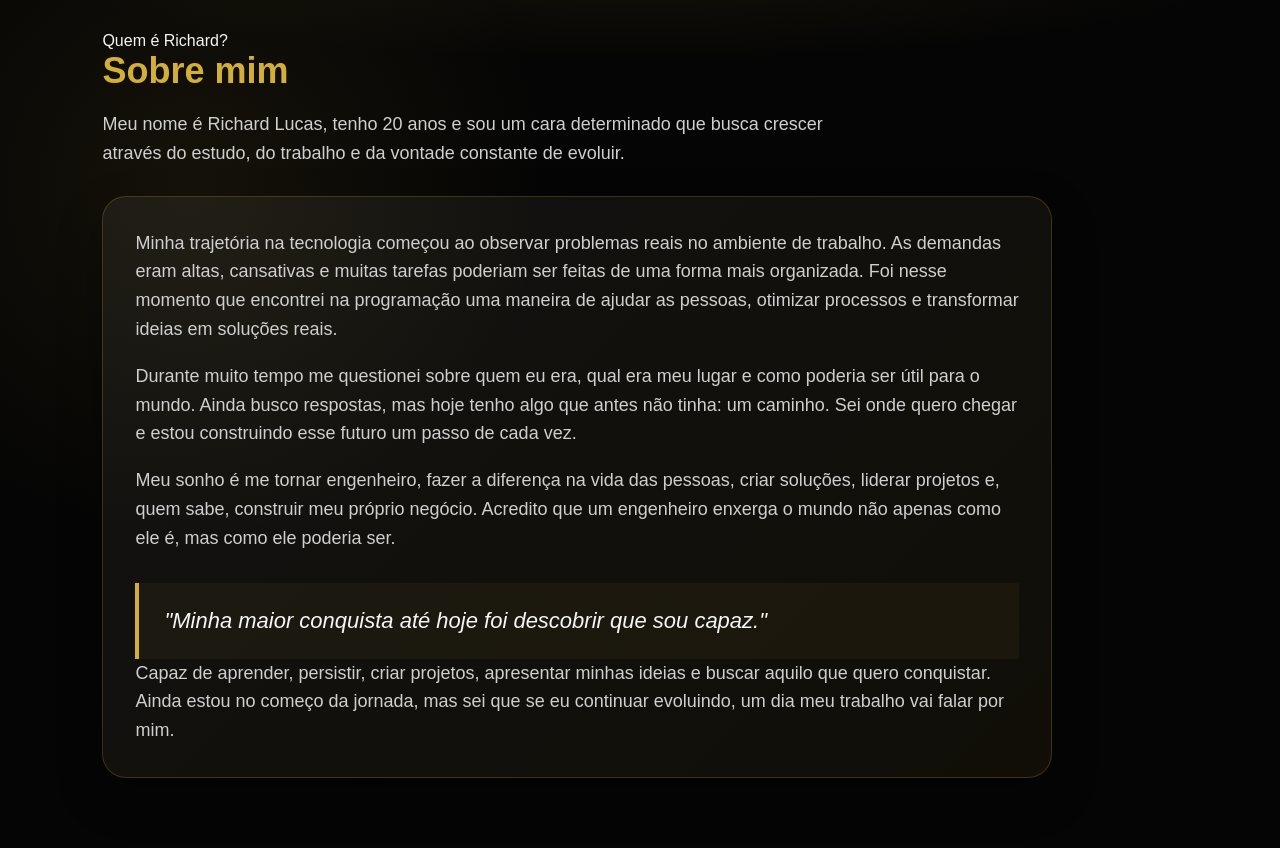
==== commit d894db09: "Caminho a img de futstore" ====
--- a/index.html
+++ b/index.html
@@ -190,7 +190,7 @@
         </div>
 
         <div class="projeto-card">
-          <img src="/assets/projetos/Futsotore/futstore.png" alt="Futstore" />
+          <img src="assets/Projetos/Futsotore/futstore.png" alt="Futstore" />
 
           <h3>Futstore</h3>
 
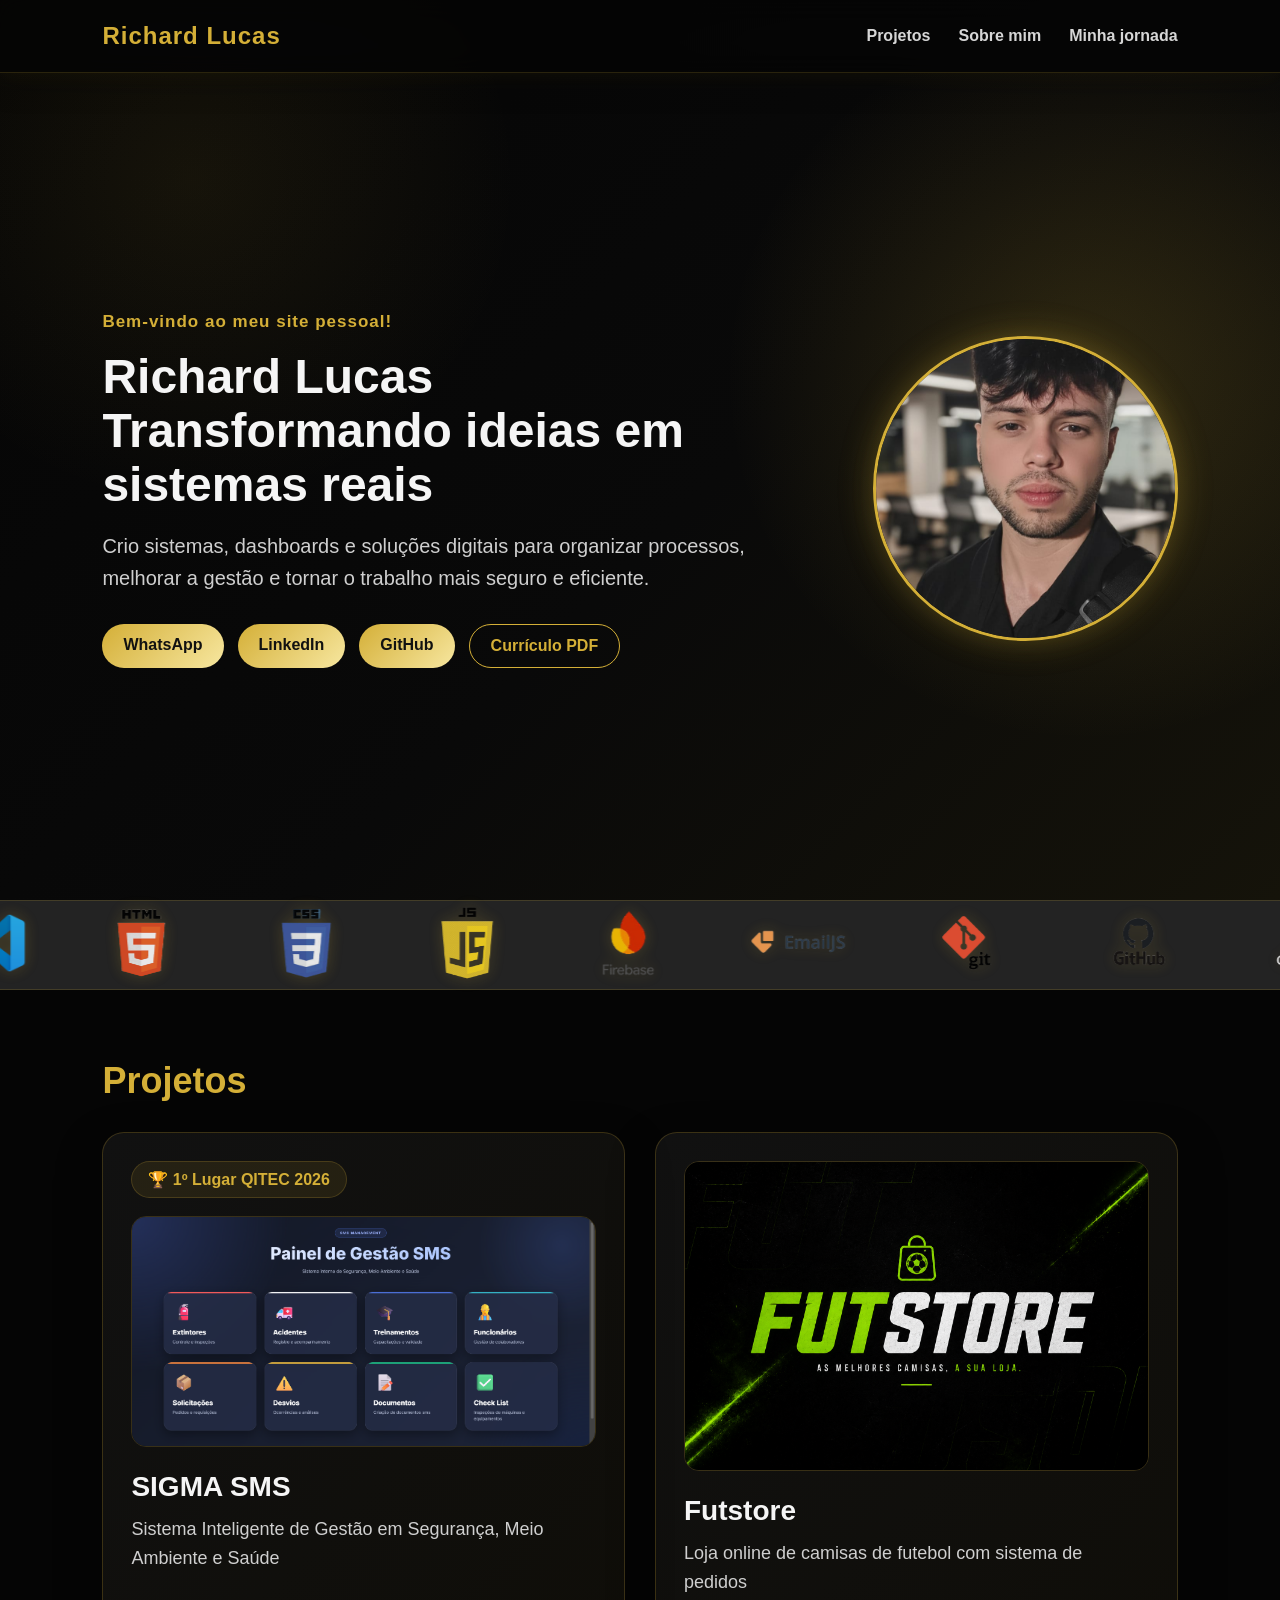
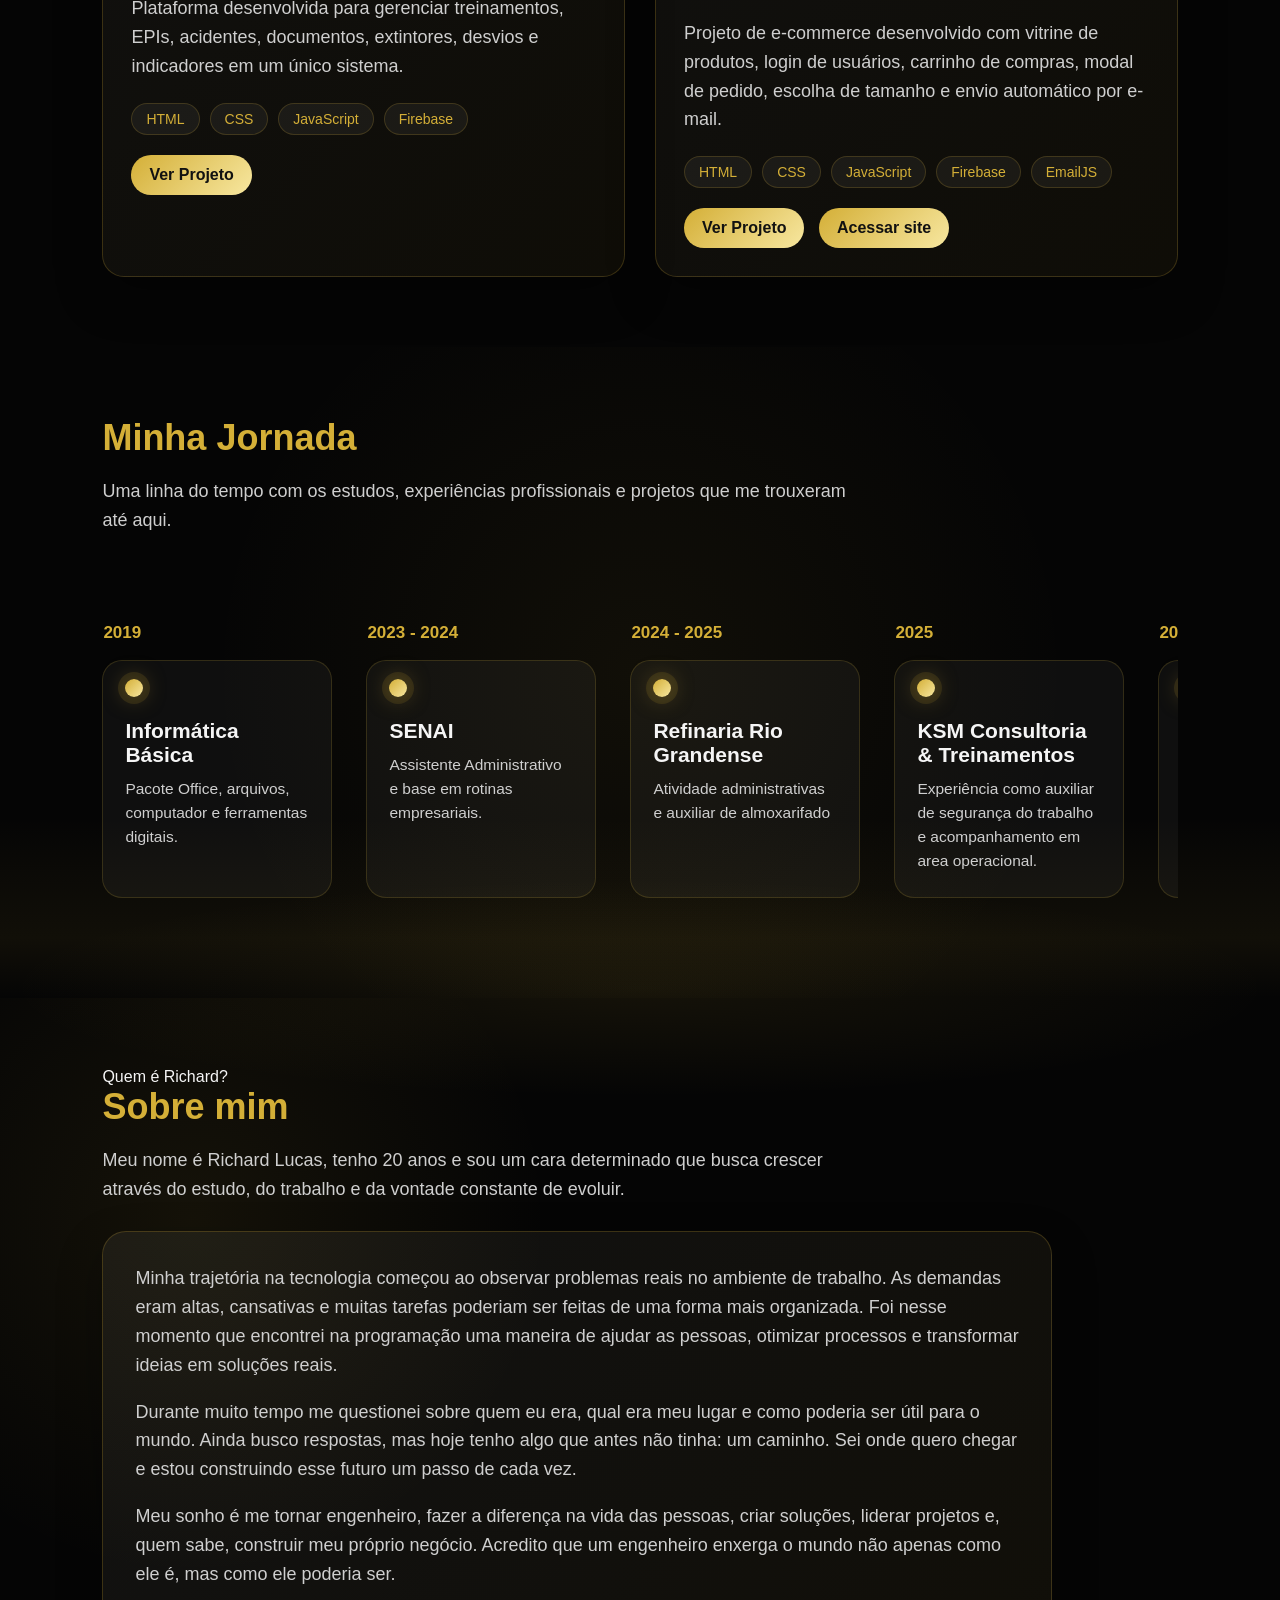
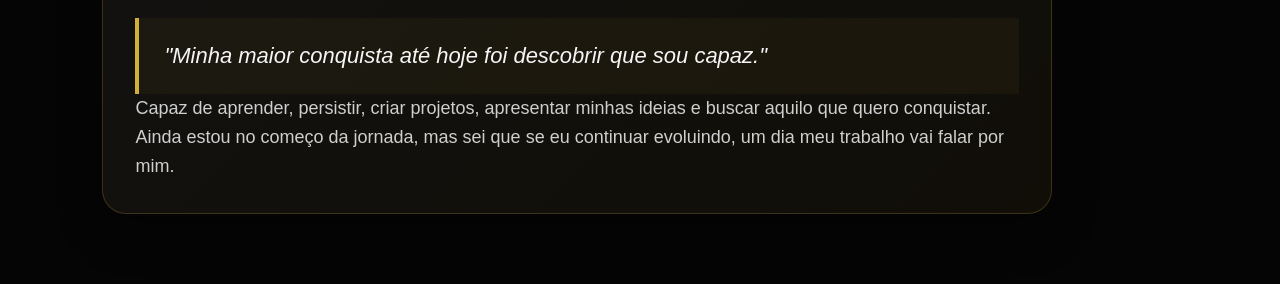
==== commit 9400755c: "atualização de blog 13/06/2025" ====
--- a/index.html
+++ b/index.html
@@ -47,9 +47,7 @@
               class="btn"
               >LinkedIn</a
             >
-            <a href="https://www.instagram.com/rich4rd_pl/" class="btn"
-              >Instagram</a
-            >
+            <a href="https://github.com/esquilo64243-bot" class="btn">GitHub</a>
             <a
               href="assets/Curriculo_Richard_Lucas.pdf"
               class="btn btn-outline"
@@ -176,33 +174,68 @@
       <section id="projetos" class="section">
         <h2>Projetos</h2>
 
-        <div class="projeto-card">
-          <img
-            src="assets/Projetos/SMS/painel_de_gestão SMS.png"
-            alt="SIGMA SMS"
-          />
-
-          <h3>SIGMA SMS</h3>
-
-          <p>Sistema de gestão de Segurança, Meio Ambiente e Saúde...</p>
-
-          <a href="01_SIGMA SMS/sms.html">Ver Projeto</a>
-        </div>
-
-        <div class="projeto-card">
-          <img src="assets/Projetos/Futsotore/futstore.png" alt="Futstore" />
-
-          <h3>Futstore</h3>
-
-          <p>
-            Site de vendas de camisas de futebol com vitrine de produtos, modal
-            de pedido e envio automático por e-mail.
-          </p>
-
-          <a href="02_Futstore/futstore.html">Ver Projeto</a>
-          <a href="https://esquilo64243-bot.github.io/Futstore/"
-            >Acessar site</a
-          >
+        <div class="projetos-grid">
+          <div class="projeto-card projeto-destaque">
+            <span class="projeto-badge">🏆 1º Lugar QITEC 2026</span>
+
+            <img
+              src="assets/Projetos/SMS/painel_de_gestão SMS.png"
+              alt="SIGMA SMS"
+            />
+
+            <h3>SIGMA SMS</h3>
+
+            <p class="projeto-subtitulo">
+              Sistema Inteligente de Gestão em Segurança, Meio Ambiente e Saúde
+            </p>
+
+            <p>
+              Plataforma desenvolvida para gerenciar treinamentos, EPIs,
+              acidentes, documentos, extintores, desvios e indicadores em um
+              único sistema.
+            </p>
+
+            <div class="tecnologias">
+              <span>HTML</span>
+              <span>CSS</span>
+              <span>JavaScript</span>
+              <span>Firebase</span>
+            </div>
+
+            <a href="01_SIGMA SMS/sms.html">Ver Projeto</a>
+          </div>
+
+          <div class="projeto-card projeto-loja">
+            <img src="assets/Projetos/Futsotore/futstore.png" alt="Futstore" />
+
+            <h3>Futstore</h3>
+
+            <p class="projeto-subtitulo">
+              Loja online de camisas de futebol com sistema de pedidos
+            </p>
+
+            <p>
+              Projeto de e-commerce desenvolvido com vitrine de produtos, login
+              de usuários, carrinho de compras, modal de pedido, escolha de
+              tamanho e envio automático por e-mail.
+            </p>
+
+            <div class="tecnologias">
+              <span>HTML</span>
+              <span>CSS</span>
+              <span>JavaScript</span>
+              <span>Firebase</span>
+              <span>EmailJS</span>
+            </div>
+
+            <a href="02_Futstore/futstore.html">Ver Projeto</a>
+            <a
+              href="https://esquilo64243-bot.github.io/Futstore/"
+              target="_blank"
+            >
+              Acessar site
+            </a>
+          </div>
         </div>
       </section>
 
--- a/css/style.css
+++ b/css/style.css
@@ -192,8 +192,10 @@
   cursor: grabbing;
 }
 
-.slider.dragging a {
-  pointer-events: none;
+@media (min-width: 851px) {
+  .slider.dragging a {
+    pointer-events: none;
+  }
 }
 
 .slide-track {
@@ -813,4 +815,82 @@
 
 .header nav a:hover::after {
   width: 100%;
-}+}
+
+.projetos-grid {
+  display: grid;
+  grid-template-columns: repeat(2, 1fr);
+  gap: 30px;
+  margin-top: 30px;
+}
+
+.projeto-card {
+  margin-top: 0;
+  max-width: 100%;
+}
+
+@media (max-width: 850px) {
+  .projetos-grid {
+    grid-template-columns: 1fr;
+  }
+}
+
+.projeto-destaque {
+  position: relative;
+}
+
+.projeto-badge {
+  display: inline-block;
+  margin-bottom: 18px;
+  padding: 8px 16px;
+  border-radius: 999px;
+  background: rgba(212, 175, 55, 0.1);
+  color: #d4af37;
+  font-weight: bold;
+  border: 1px solid rgba(212, 175, 55, 0.2);
+}
+
+.projeto-subtitulo {
+  color: #d4af37;
+  font-size: 18px;
+  margin-bottom: 18px;
+}
+
+.tecnologias {
+  display: flex;
+  flex-wrap: wrap;
+  gap: 10px;
+  margin: 20px 0;
+}
+
+.tecnologias span {
+  padding: 7px 14px;
+  border-radius: 999px;
+  background: rgba(255, 255, 255, 0.05);
+  border: 1px solid rgba(212, 175, 55, 0.2);
+  color: #d4af37;
+  font-size: 14px;
+}
+
+.slider {
+  touch-action: pan-y;
+}
+
+.projeto-loja {
+  position: relative;
+}
+
+.loja-badge {
+  color: #f7e7a0;
+}
+
+.projeto-card:hover {
+  transform: translateY(-8px);
+  border-color: rgba(212, 175, 55, 0.5);
+  box-shadow:
+    0 22px 45px rgba(0, 0, 0, 0.45),
+    0 0 28px rgba(212, 175, 55, 0.12);
+}
+
+
+
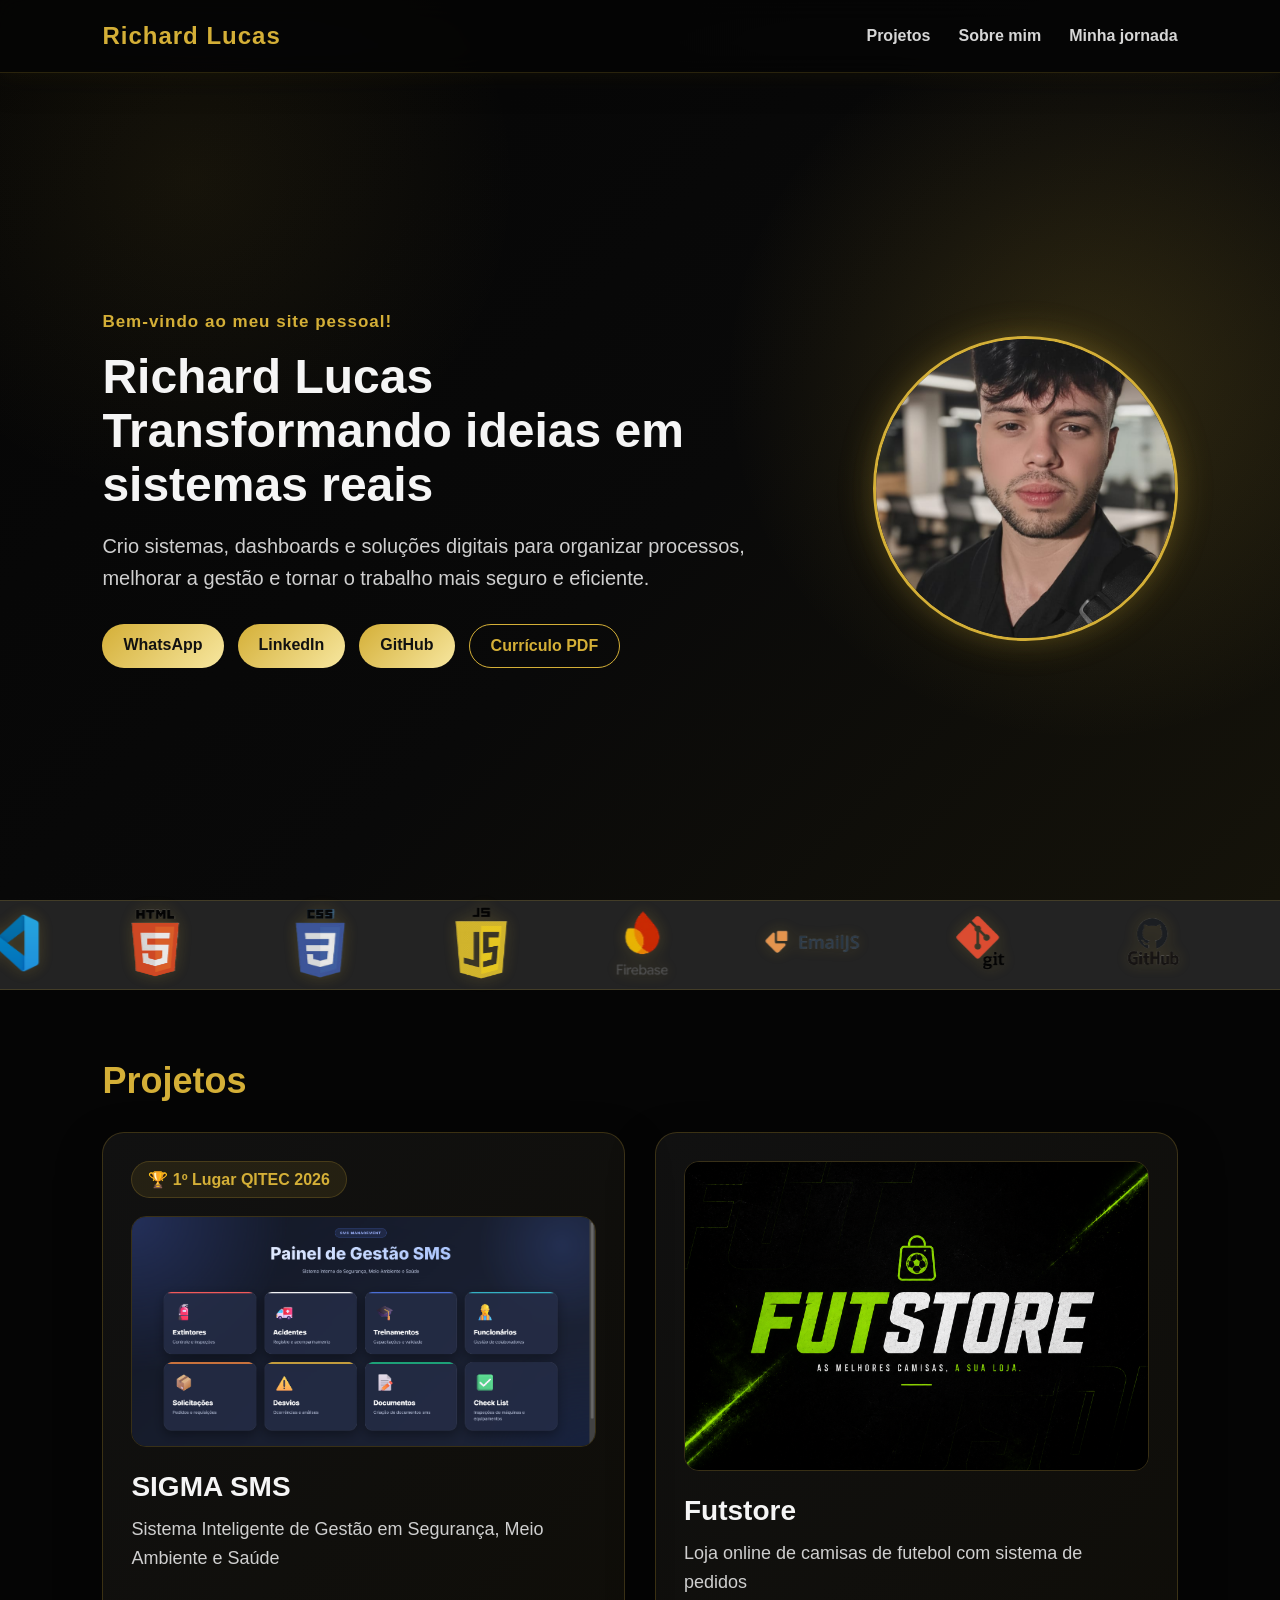
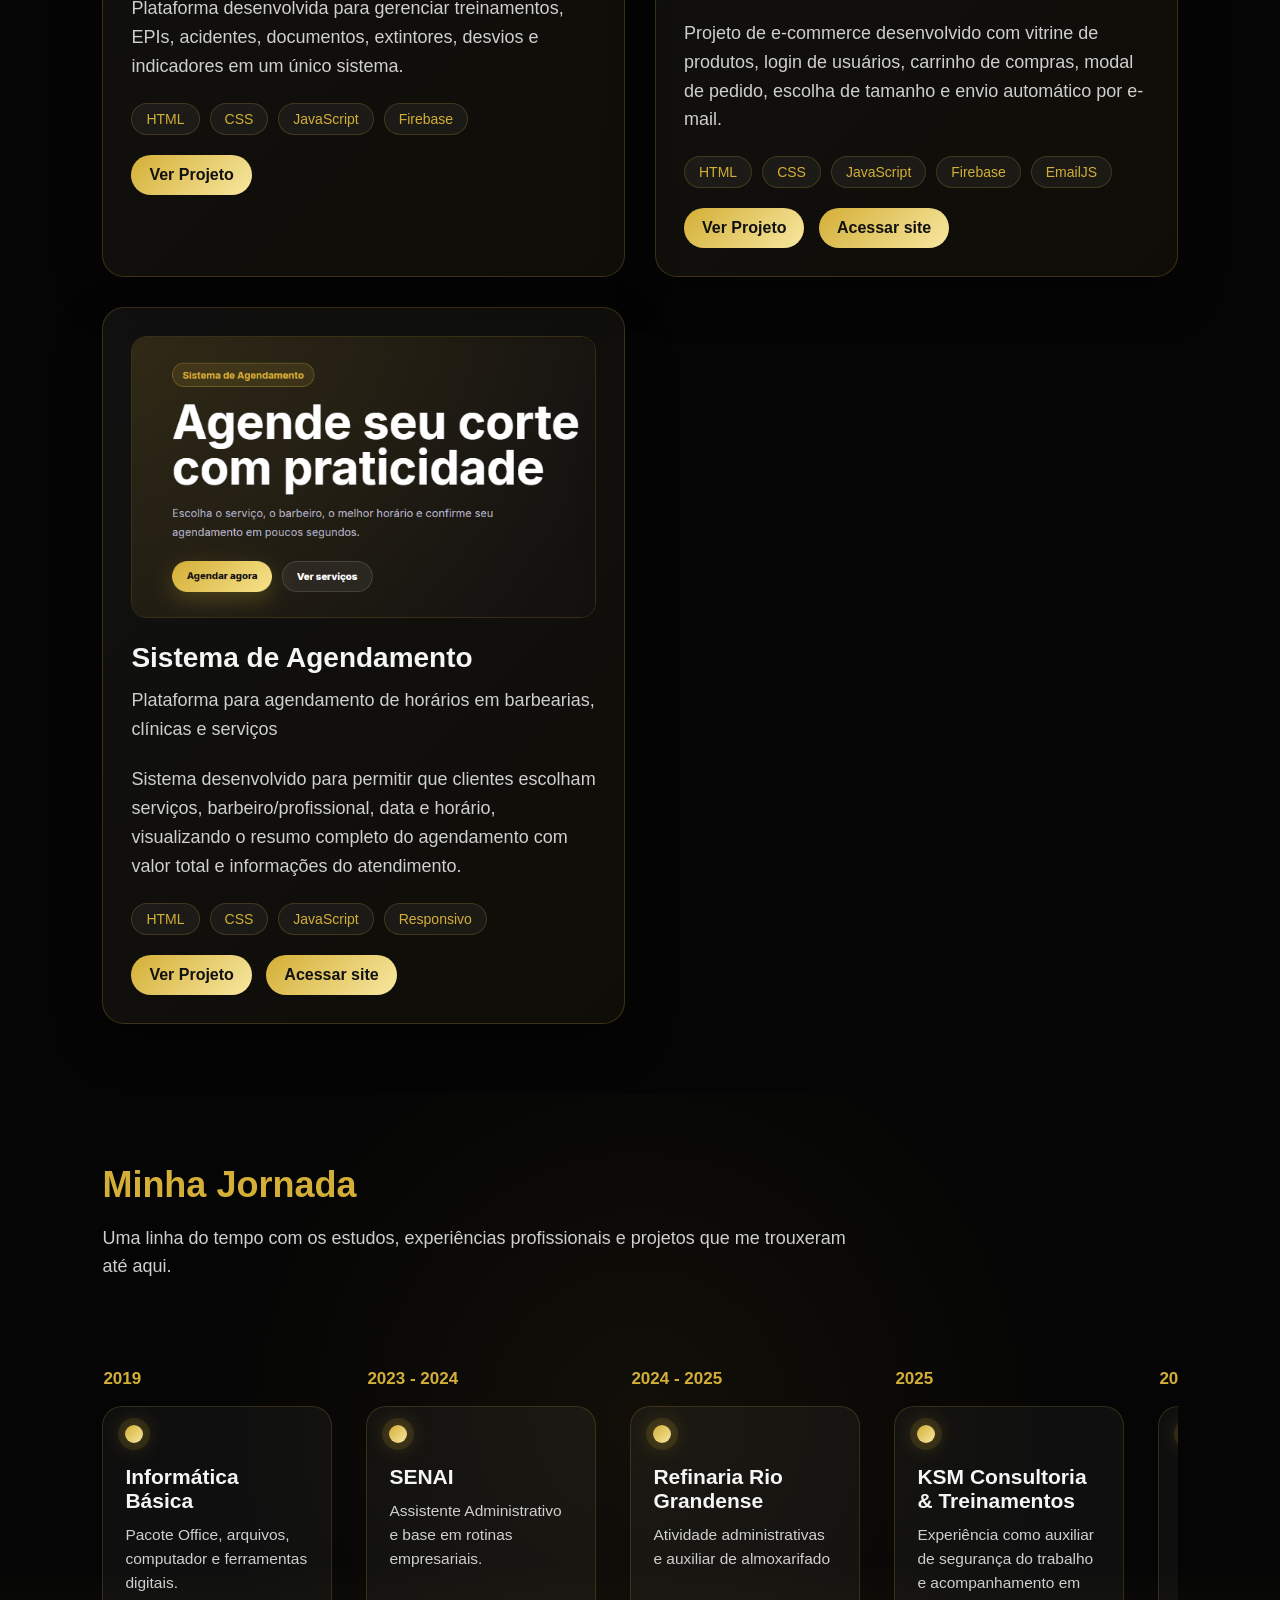
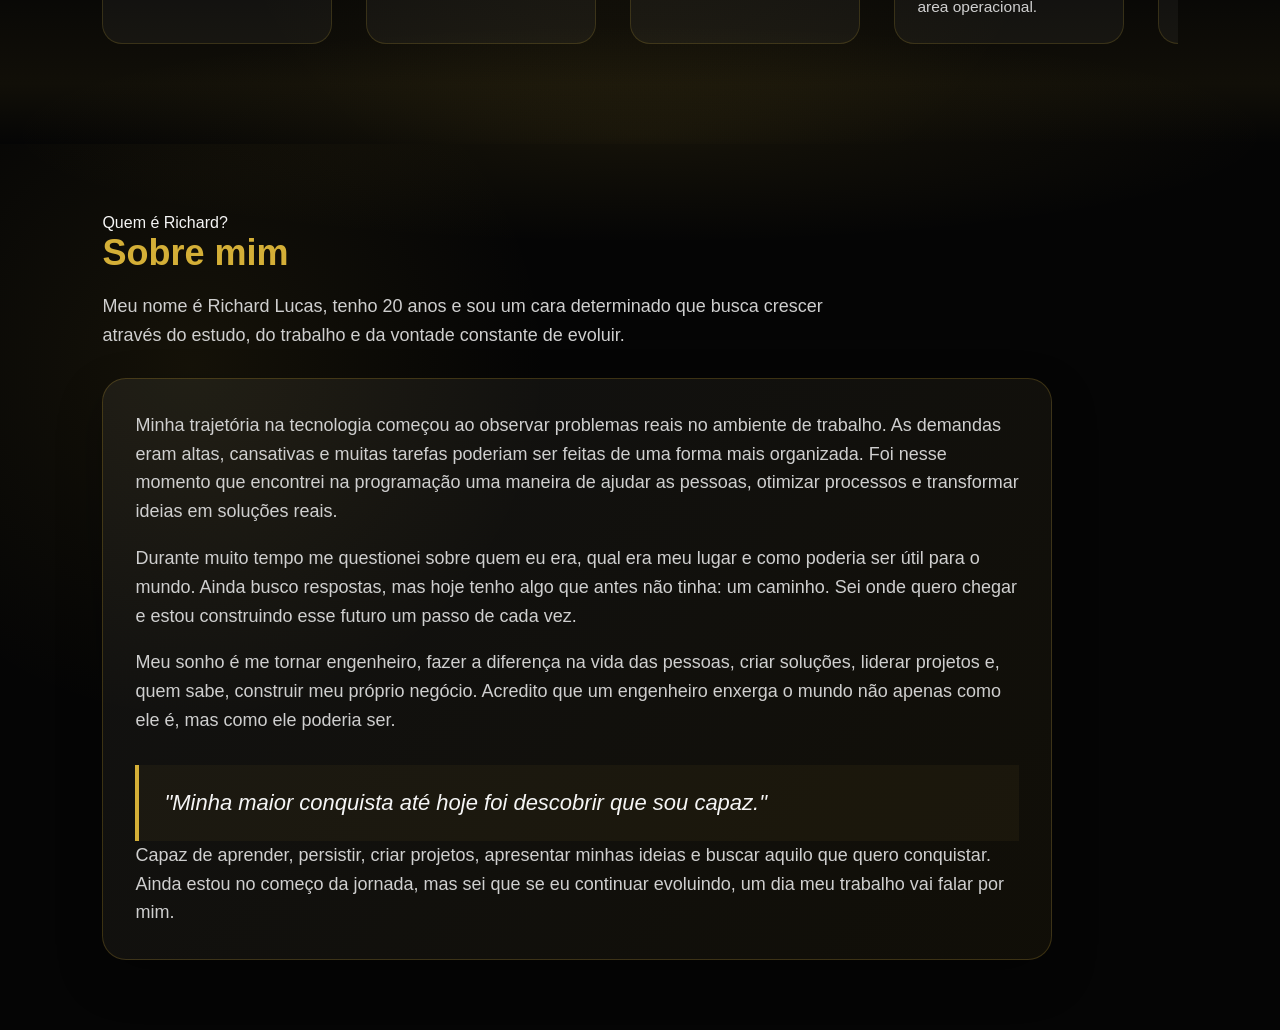
==== commit 463e0f51: "Agendamento" ====
--- a/index.html
+++ b/index.html
@@ -236,6 +236,42 @@
               Acessar site
             </a>
           </div>
+
+          <div class="projeto-card projeto-agendamento">
+            <img
+              src="assets/Projetos/Agendamento/Painel-inicial-de-agendamento.png"
+              alt="Sistema de Agendamento"
+            />
+
+            <h3>Sistema de Agendamento</h3>
+
+            <p class="projeto-subtitulo">
+              Plataforma para agendamento de horários em barbearias, clínicas e
+              serviços
+            </p>
+
+            <p>
+              Sistema desenvolvido para permitir que clientes escolham serviços,
+              barbeiro/profissional, data e horário, visualizando o resumo
+              completo do agendamento com valor total e informações do
+              atendimento.
+            </p>
+
+            <div class="tecnologias">
+              <span>HTML</span>
+              <span>CSS</span>
+              <span>JavaScript</span>
+              <span>Responsivo</span>
+            </div>
+
+            <a href="03_Agendamento/agendamento.html">Ver Projeto</a>
+            <a
+              href="https://esquilo64243-bot.github.io/Agendamento-de-barbearia/"
+              target="_blank"
+            >
+              Acessar site
+            </a>
+          </div>
         </div>
       </section>
 
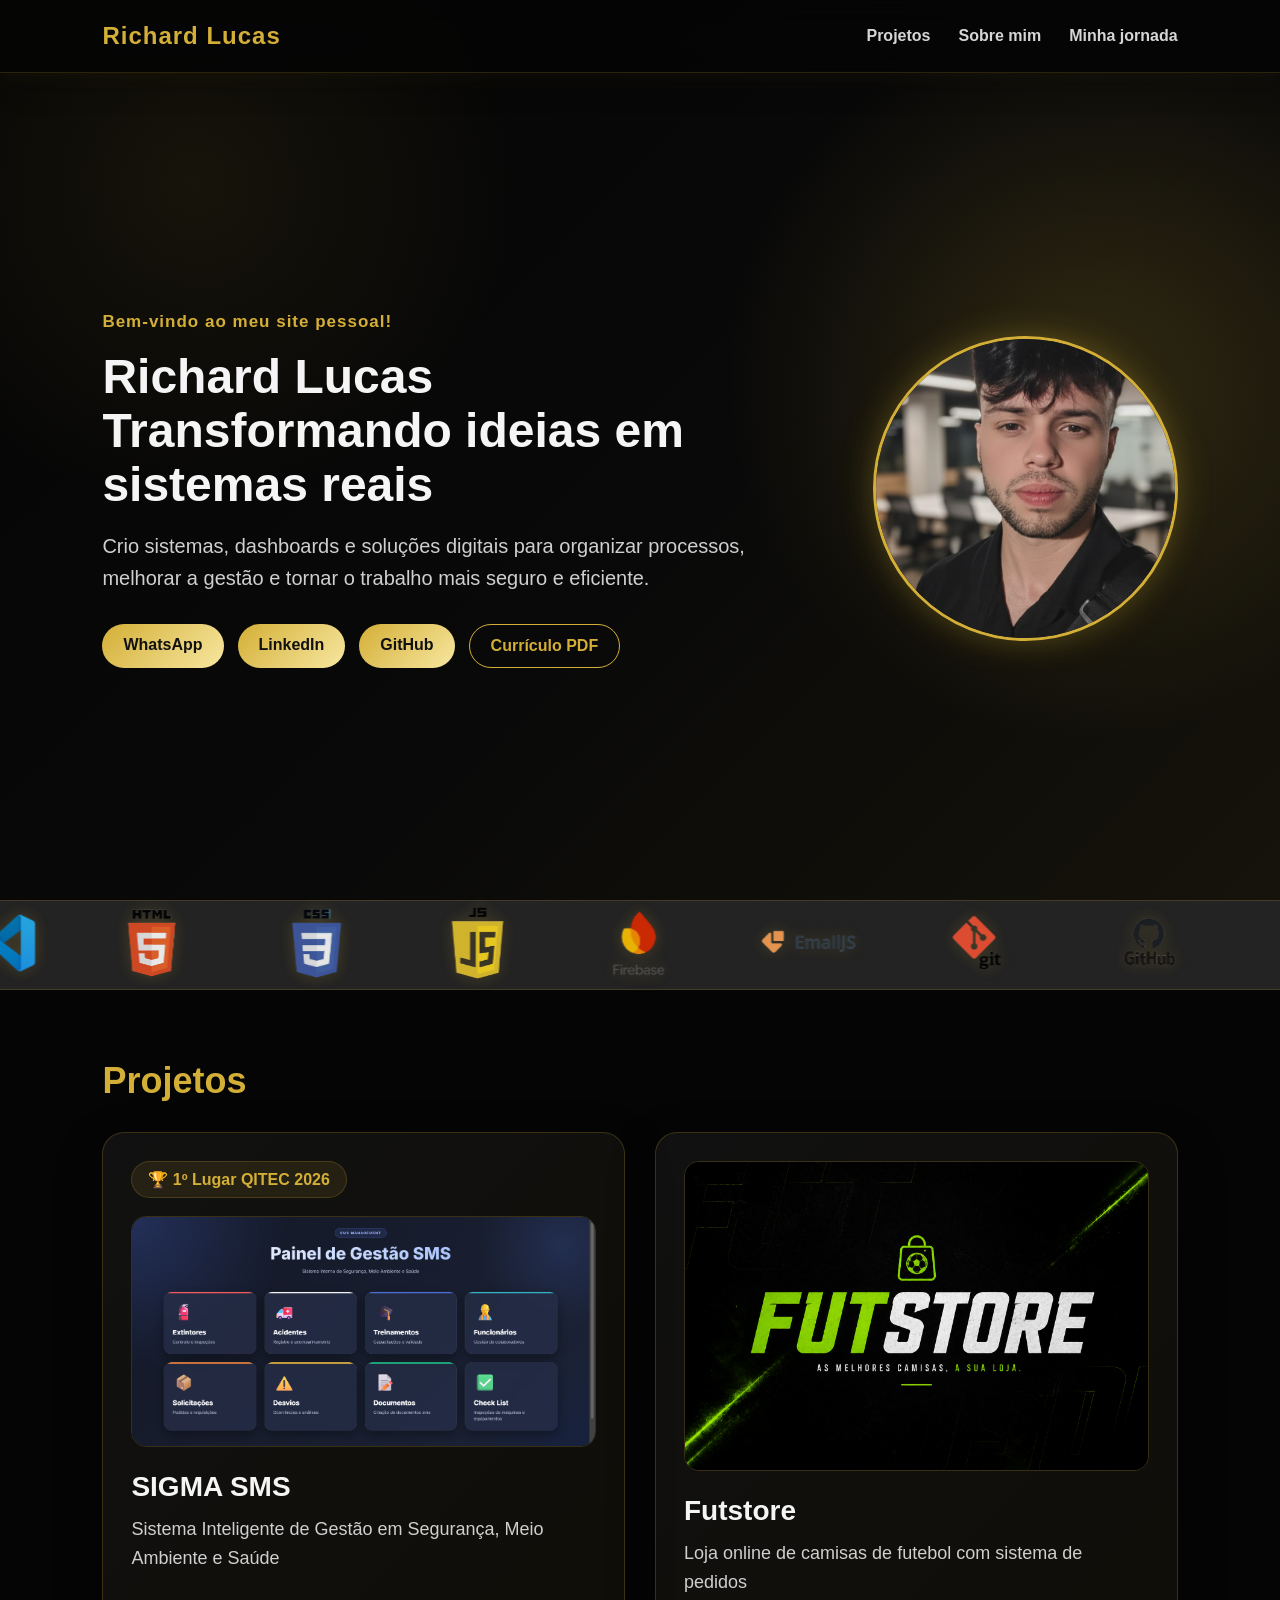
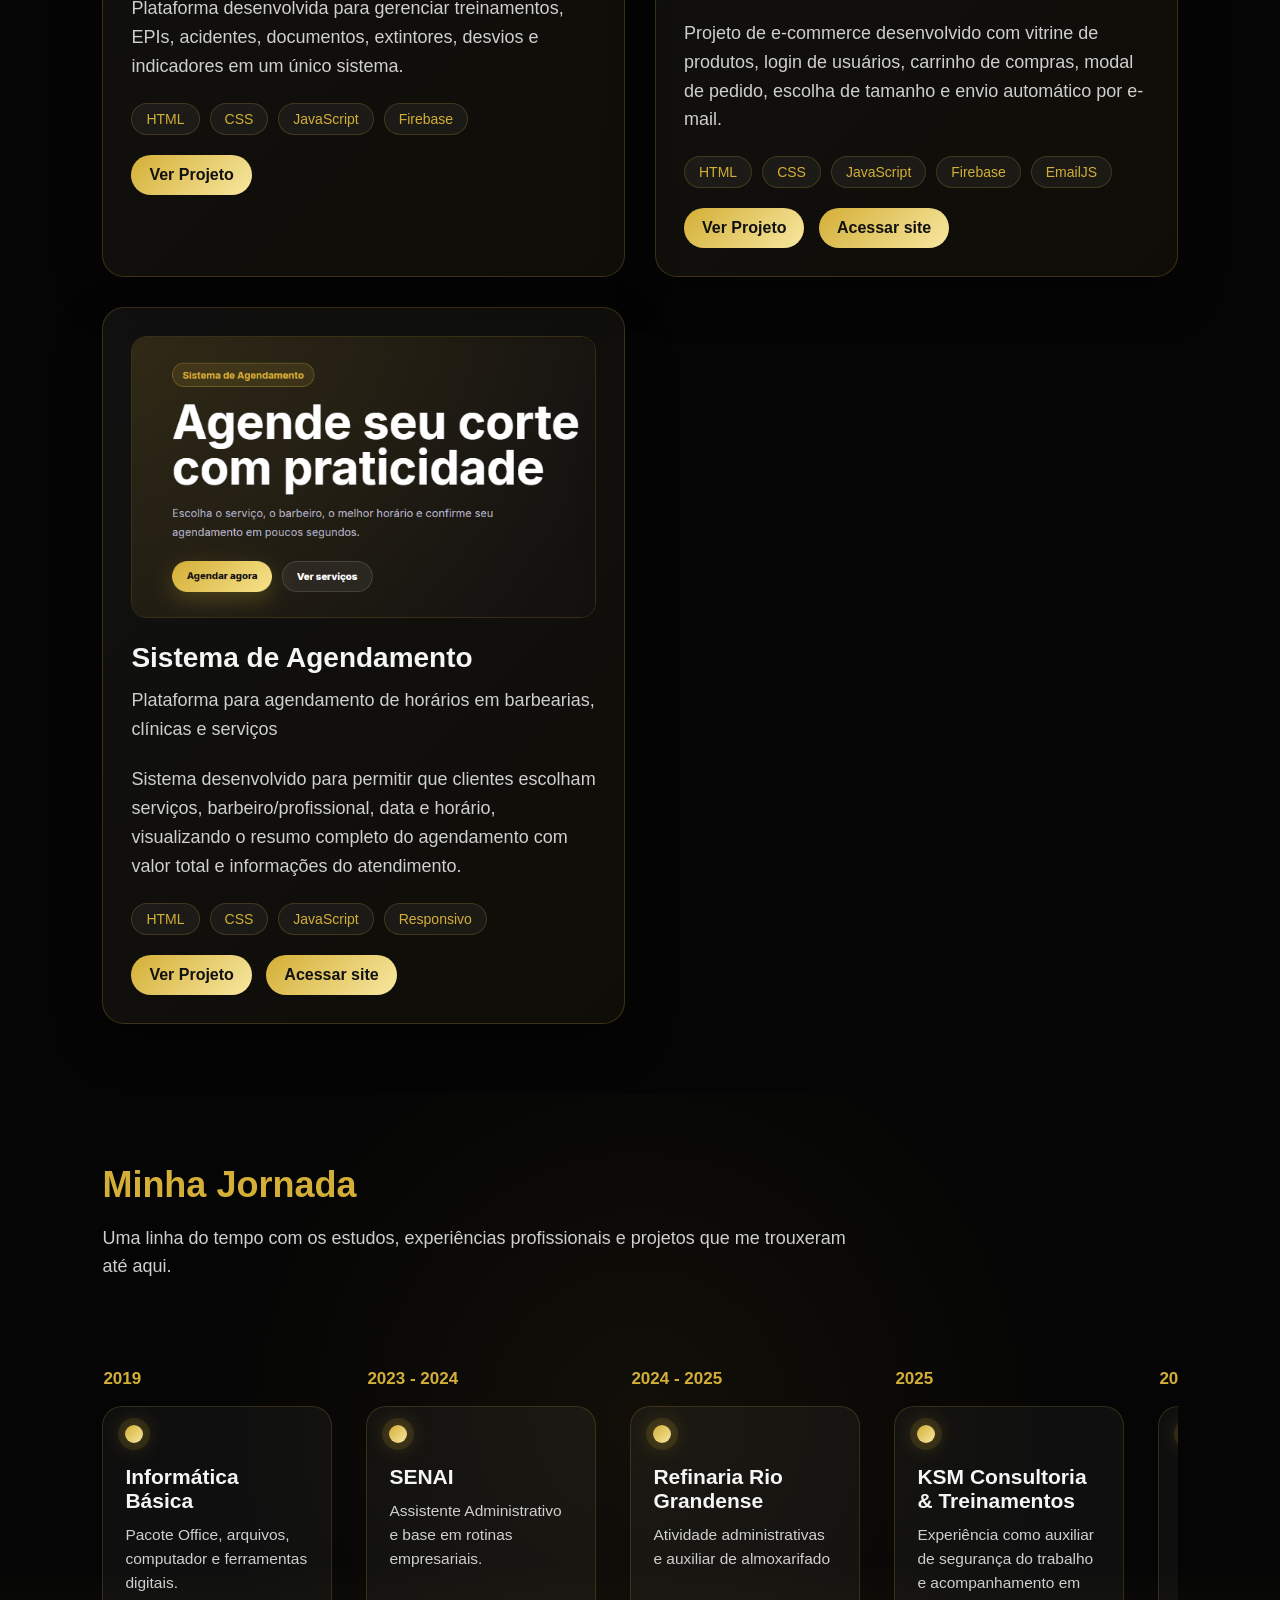
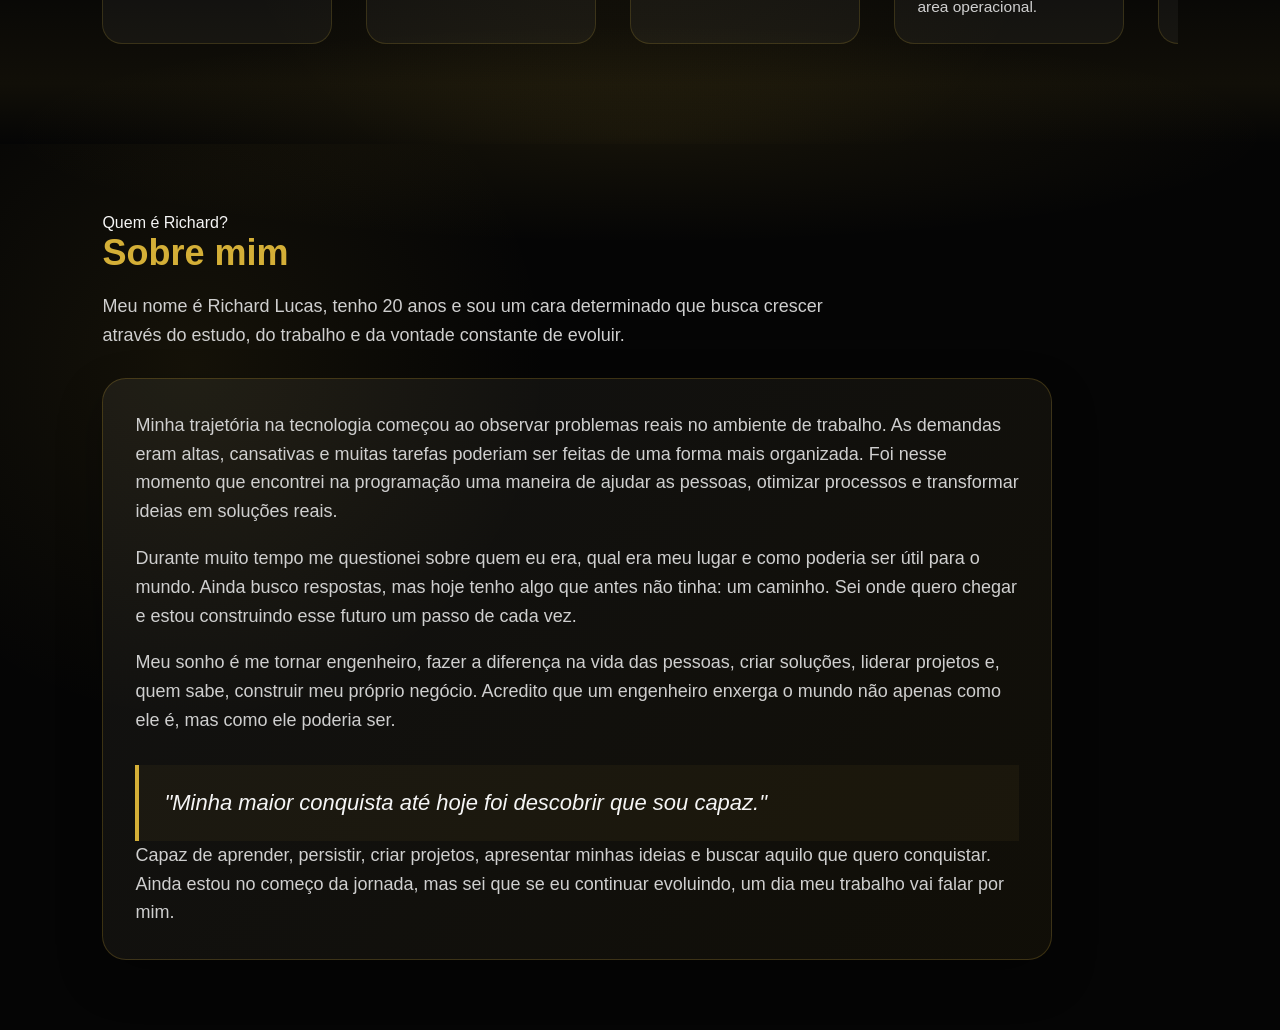
==== commit 5b2edaf6: "Ajuste nos camonhos fut e agend" ====
--- a/index.html
+++ b/index.html
@@ -228,7 +228,7 @@
               <span>EmailJS</span>
             </div>
 
-            <a href="02_Futstore/futstore.html">Ver Projeto</a>
+            <a href="./02_FUTSTORE/futstore.html">Ver Projeto</a>
             <a
               href="https://esquilo64243-bot.github.io/Futstore/"
               target="_blank"
@@ -264,7 +264,7 @@
               <span>Responsivo</span>
             </div>
 
-            <a href="03_Agendamento/agendamento.html">Ver Projeto</a>
+            <a href="./03_AGENDAMENTO/agendamento.html">Ver Projeto</a>
             <a
               href="https://esquilo64243-bot.github.io/Agendamento-de-barbearia/"
               target="_blank"
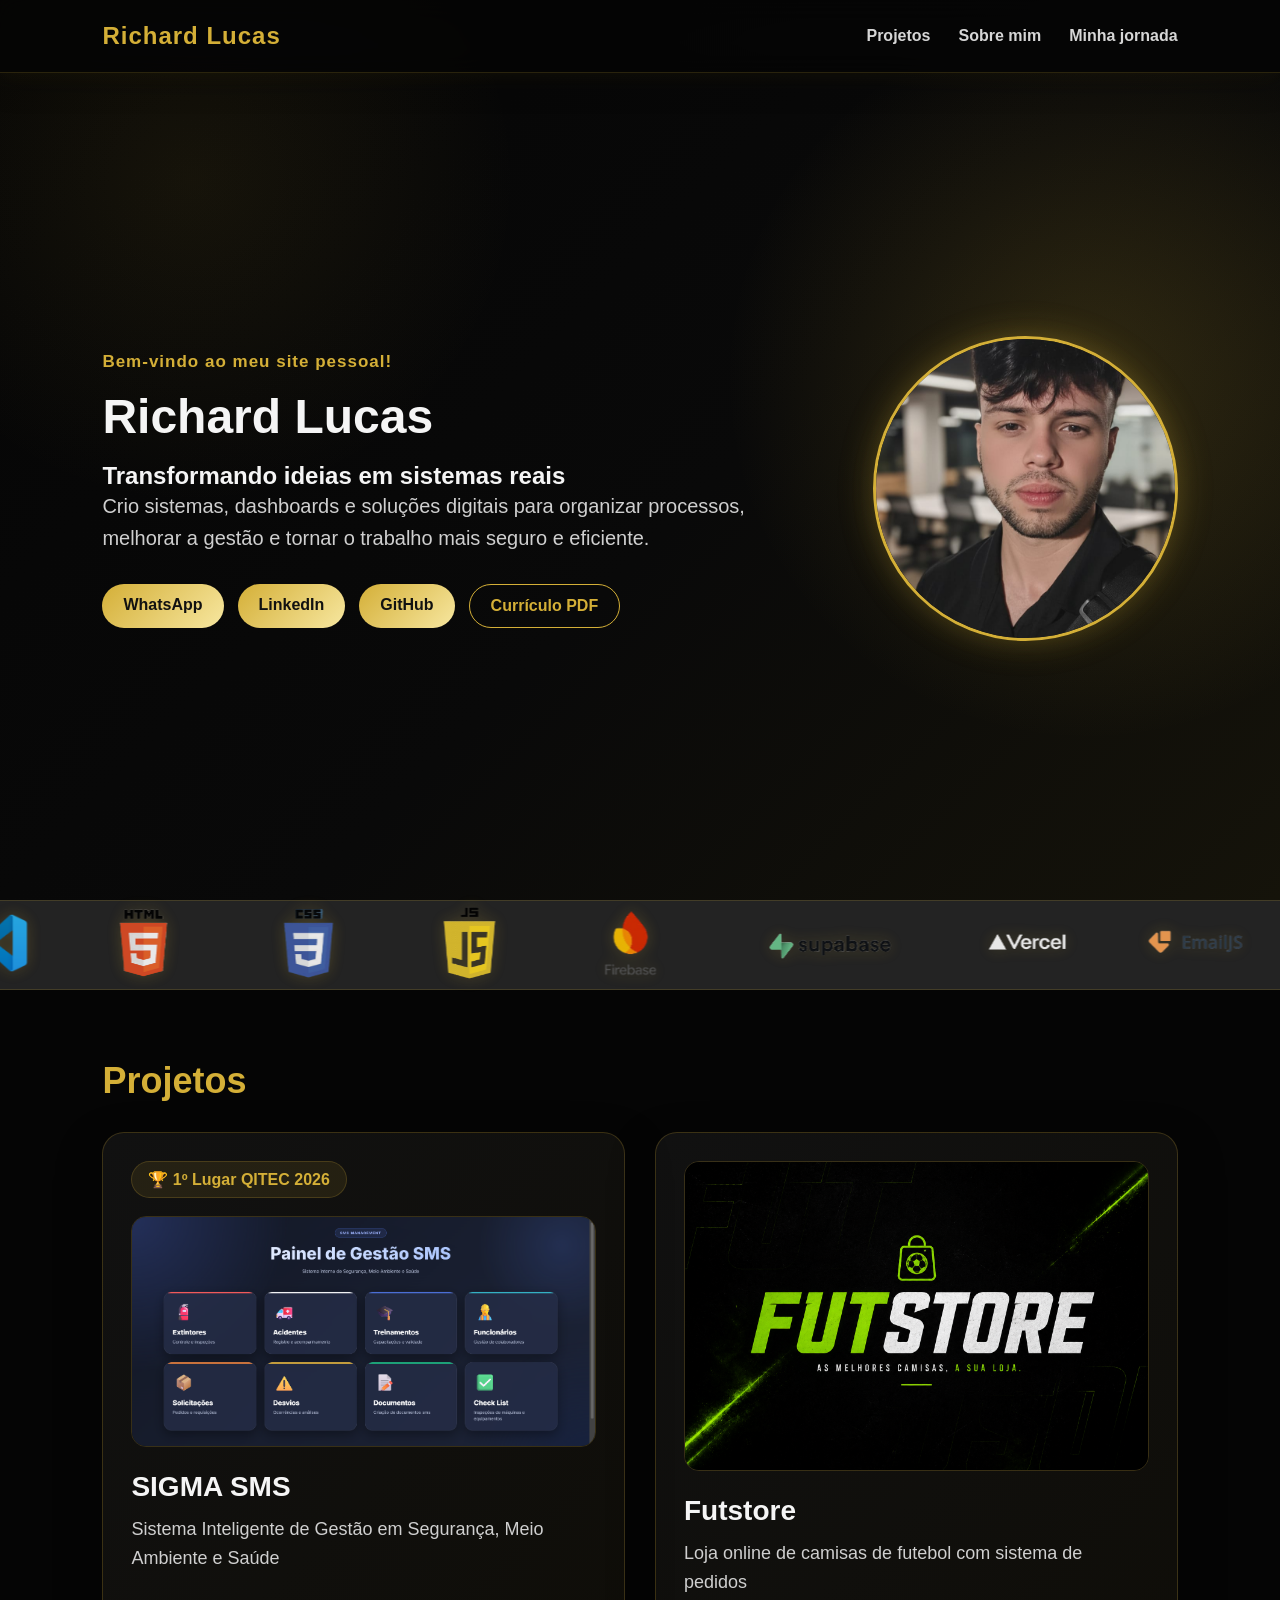
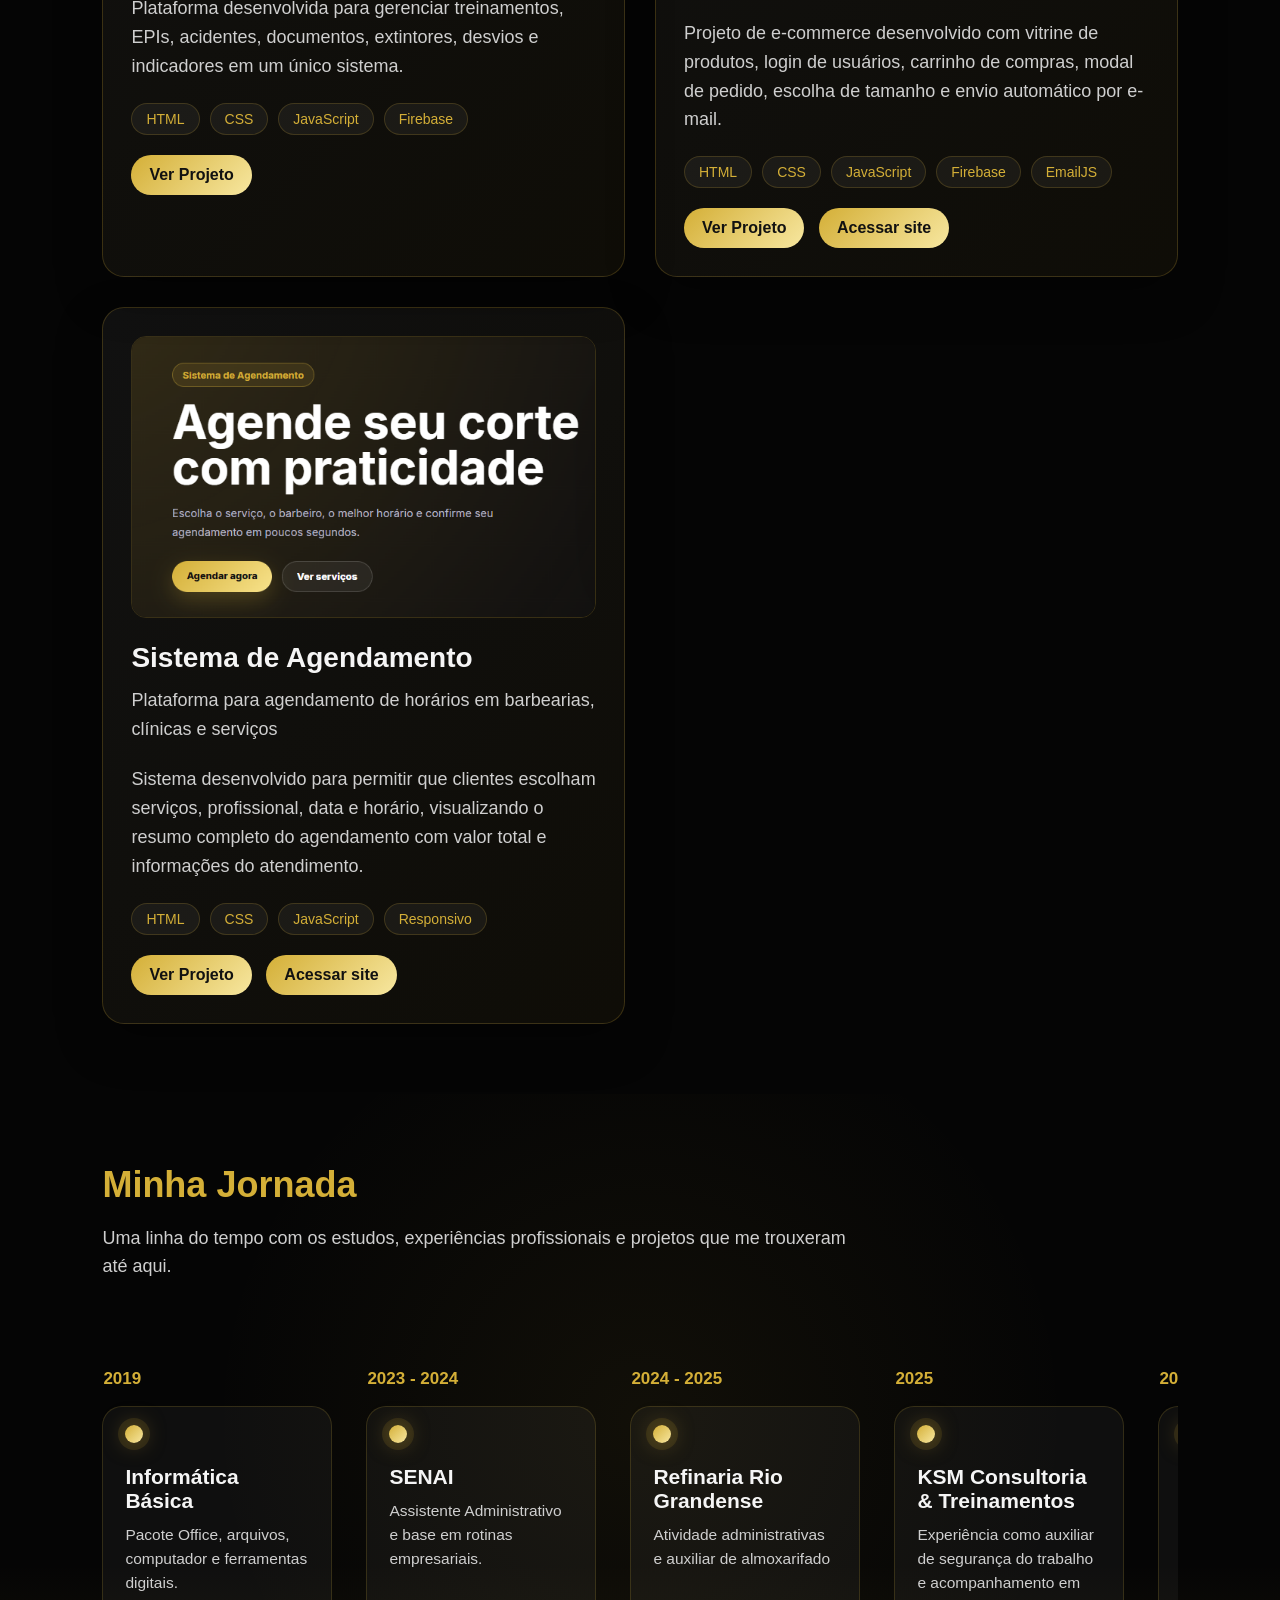
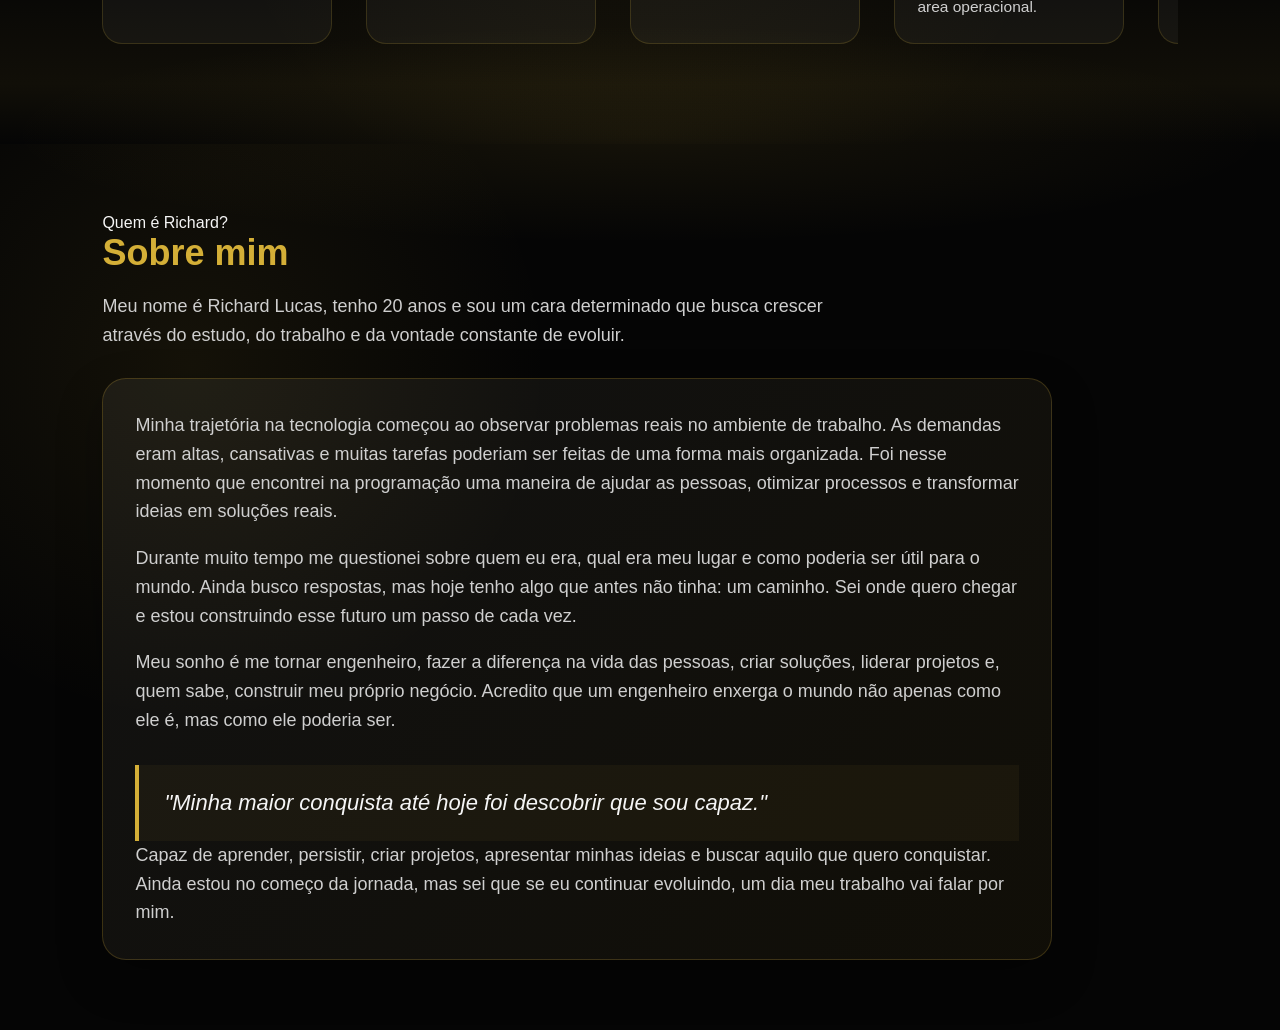
==== commit bda983cf: "Atulizão de 17/06/2026" ====
--- a/index.html
+++ b/index.html
@@ -23,10 +23,9 @@
         <div class="hero-text">
           <span>Bem-vindo ao meu site pessoal!</span>
 
-          <h1>
-            Richard Lucas<br />
-            Transformando ideias em sistemas reais
-          </h1>
+          <h1>Richard Lucas<br /></h1>
+
+          <h2>Transformando ideias em sistemas reais</h2>
 
           <p>
             Crio sistemas, dashboards e soluções digitais para organizar
@@ -103,6 +102,22 @@
                 src="assets/skills/firebase.png"
                 alt="Firebase"
                 class="firebase-logo"
+              />
+            </a>
+
+            <a href="https://supabase.com" target="_blank">
+              <img
+                src="assets/skills/supabase.png"
+                alt="Supabase"
+                class="supabase-logo"
+              />
+            </a>
+
+            <a href="https://vercel.com/" target="_blank">
+              <img
+                src="assets/skills/vercel.png"
+                alt="Vercel"
+                class="vercel-logo"
               />
             </a>
 
@@ -252,9 +267,8 @@
 
             <p>
               Sistema desenvolvido para permitir que clientes escolham serviços,
-              barbeiro/profissional, data e horário, visualizando o resumo
-              completo do agendamento com valor total e informações do
-              atendimento.
+              profissional, data e horário, visualizando o resumo completo do
+              agendamento com valor total e informações do atendimento.
             </p>
 
             <div class="tecnologias">
@@ -319,6 +333,7 @@
             <div class="jornada-dot"></div>
             <h3>Serra Morena</h3>
             <p>Atuação na área de SMS, controles, EPIs, DDS e documentos.</p>
+            <p>Jovem Aprendiz instituição: CIEE</p>
           </div>
 
           <div class="jornada-item destaque">
@@ -351,7 +366,10 @@
             <span class="jornada-ano">2026</span>
             <div class="jornada-dot"></div>
             <h3>QITEC</h3>
-            <p>Projeto selecionado para apresentação em feira tecnológica.</p>
+            <p>
+              Campeão da QITEC 2026 com o projeto SIGMA SMS, conquistando o 1º
+              lugar na competição tecnológica da QI.
+            </p>
           </div>
         </div>
       </section>
--- a/css/style.css
+++ b/css/style.css
@@ -248,6 +248,16 @@
   height: 100px !important;
 }
 
+.supabase-logo {
+  width: 155px !important;
+  height: 155px !important;
+}
+
+.vercel-logo {
+  width: 100px !important;
+  height: 100px !important;
+}
+
 .emailjs-logo {
   width: 100px !important;
   height: 100px !important;
@@ -259,8 +269,8 @@
 }
 
 .github-logo {
-  width: 100px !important;
-  height: 100px !important;
+  width: 120px !important;
+  height: 120px !important;
 }
 
 .chatgpt-logo {
@@ -269,13 +279,13 @@
 }
 
 .claude-logo {
-  width: 200px !important;
-  height: 200px !important;
+  width: 180px !important;
+  height: 180px !important;
 }
 
 .gemini-logo {
-  width: 100px !important;
-  height: 100px !important;
+  width: 120px !important;
+  height: 120px !important;
 }
 
 .excel-logo,
